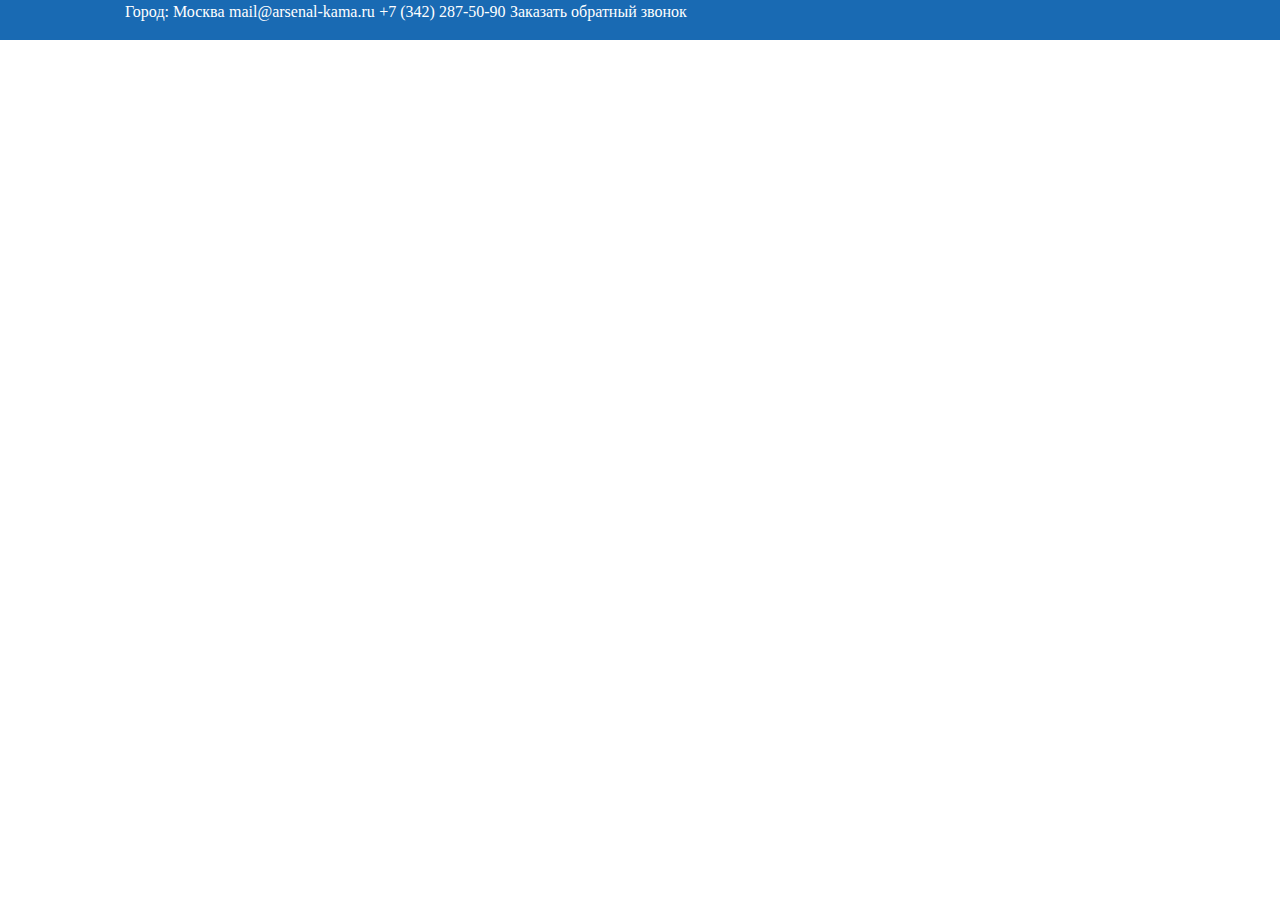
==== index.html @ 718ed19c "dd" ====
<!DOCTYPE html>
<html lang="en">
<head>
    <meta charset="UTF-8">
    <meta name="viewport" content="width=device-width, initial-scale=1.0">
    <link rel="stylesheet" href="css/bootstrap.min.css">
    <link rel="stylesheet" href="styles.css">
    <title>Arsenal Kama</title>
</head>
<body>
    <div id="contacts">
        <div class="container">
            <div class="row">
                <ul>
                    <li>Город: Москва</li>
                    <li>mail@arsenal-kama.ru</li>
                    <li>+7 (342) 287-50-90</li>
                    <li>Заказать обратный звонок</li>
                </ul>
            </div>
        </div>
    </div>
</body>
</html>
---- styles.css ----
body{

}
@font-face {
    font-family: "HelveticaNeueCyr-Light"; 
    src: url(fonts/HelveticaNeueCyr-Light.otf) format("otf");
    font-style: normal;
}
@font-face {
    font-family: "HelveticaNeueCyr-Thin"; 
    src: url(fonts/HelveticaNeueCyr-Thin.otf) format("otf");
    font-style: normal;  
}
@font-face {
    font-family: "HelveticaNeue"; 
    src: url(fonts/HelveticaNeue.ttf) format("ttf");
    font-weight: normal;
    font-style: normal;  
}
.container{
    max-width: 1110px;
}
#contacts{
    background-color: #196AB3;
    min-height: 40px;
}
#contacts ul li{
    font-family: "HelveticaNeue";
    display: inline;
    color: white;
}
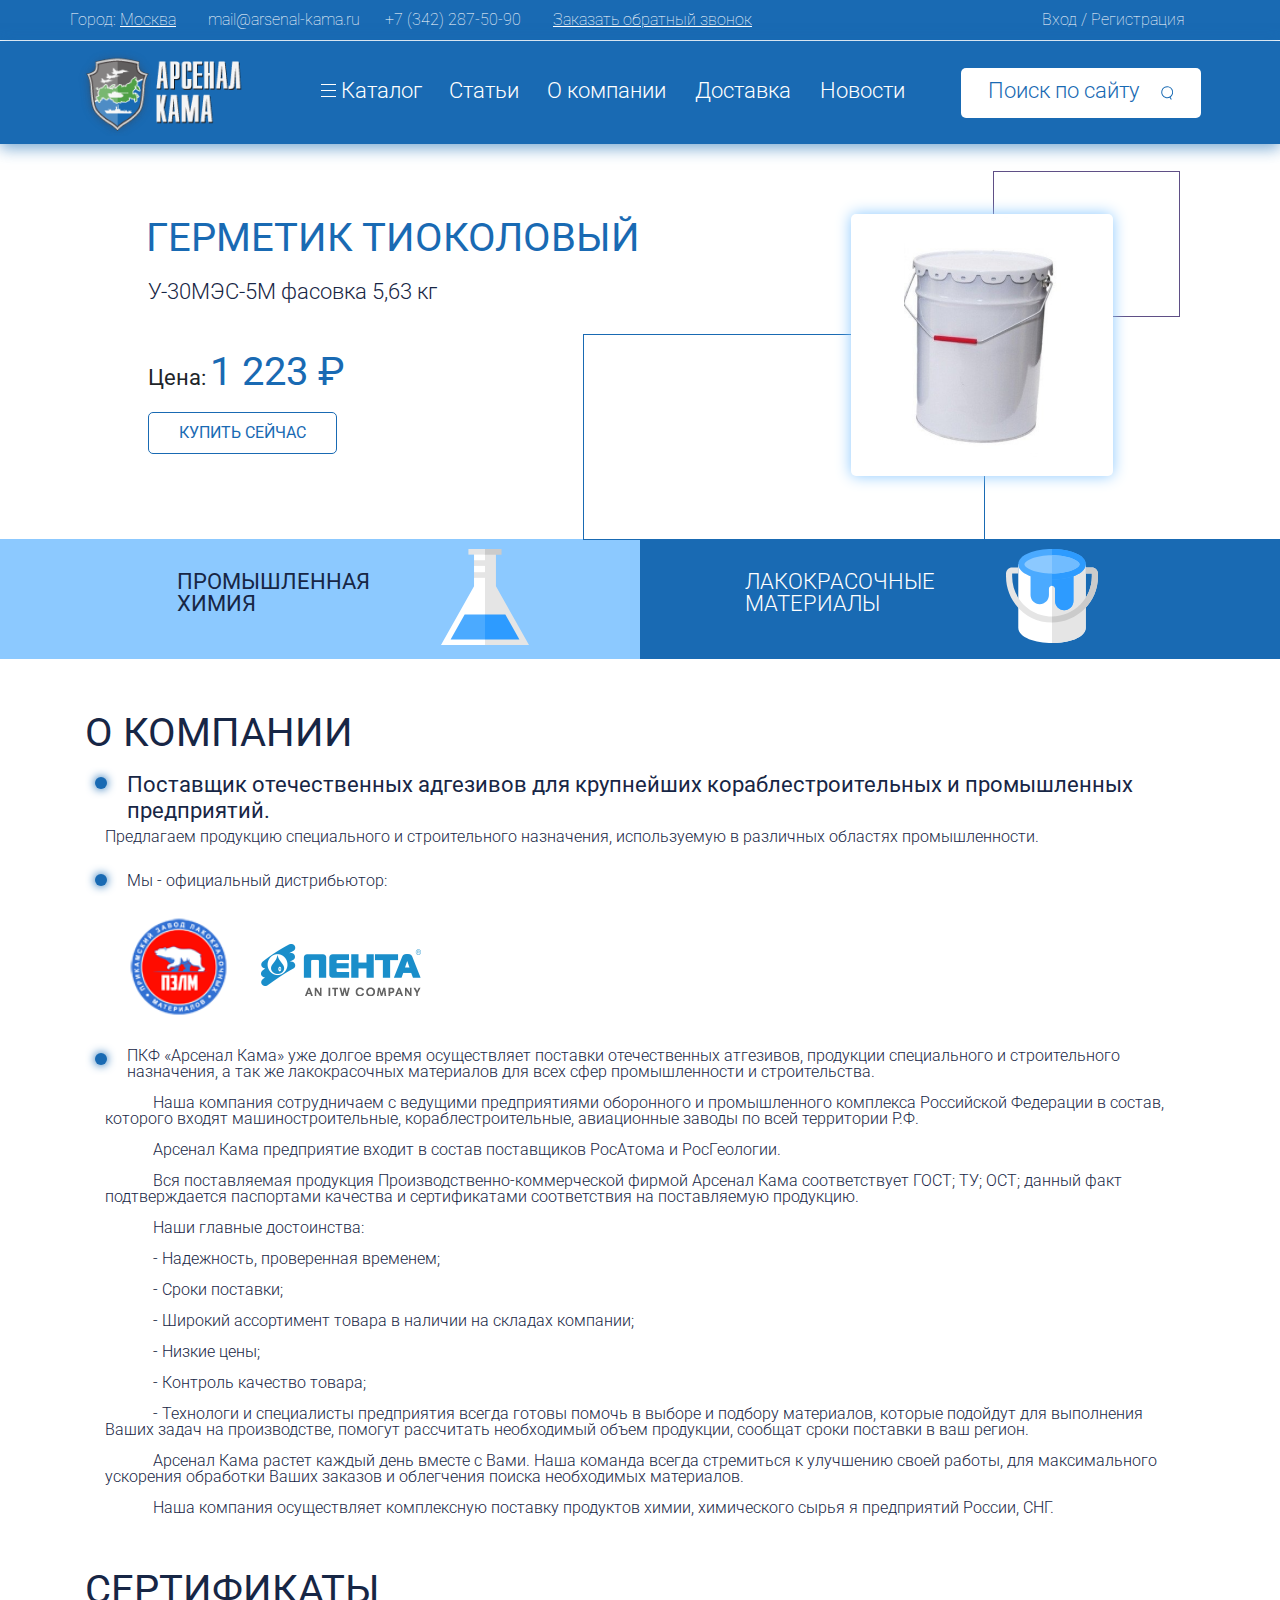
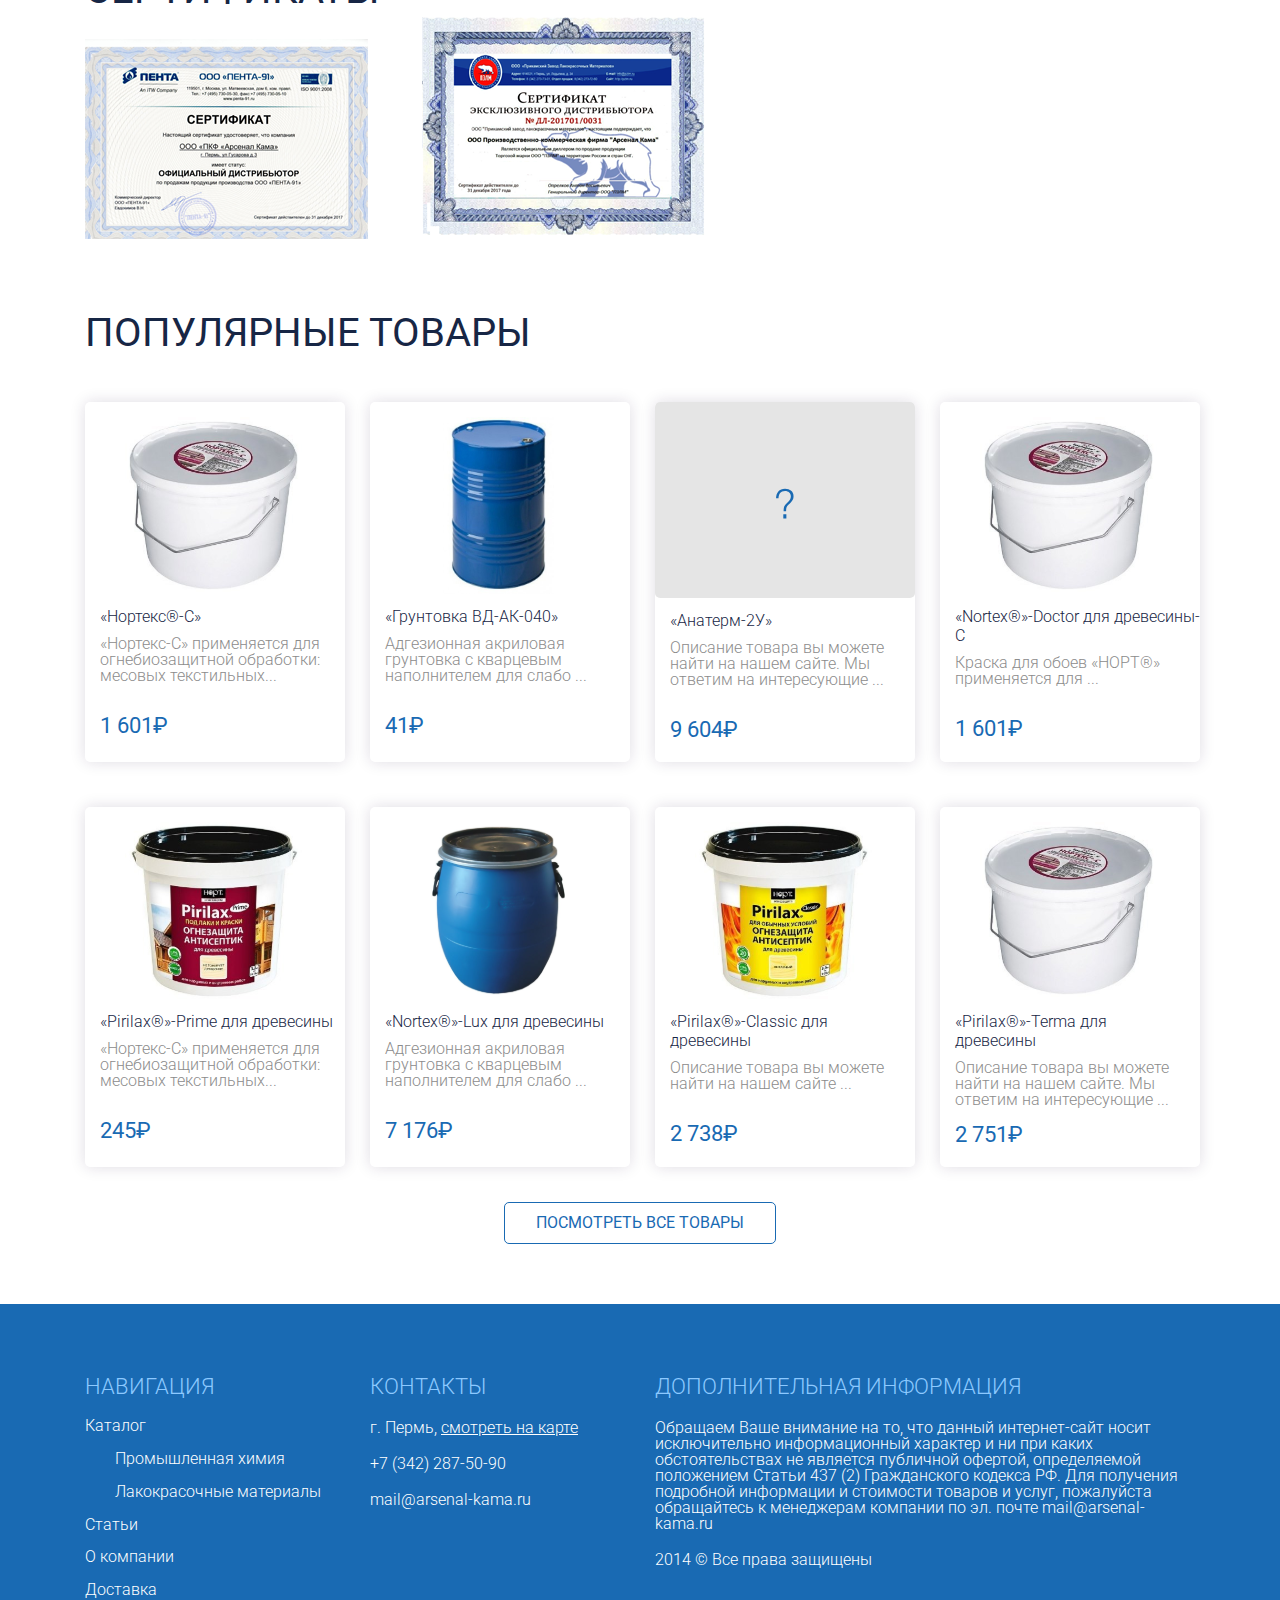
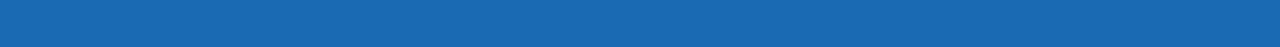
==== commit 34b9a135: "dd" ====
--- a/index.html
+++ b/index.html
@@ -4,19 +4,227 @@
     <meta charset="UTF-8">
     <meta name="viewport" content="width=device-width, initial-scale=1.0">
     <link rel="stylesheet" href="css/bootstrap.min.css">
+    <link href="https://fonts.googleapis.com/css?family=Roboto:100,300,400&display=swap" rel="stylesheet">
     <link rel="stylesheet" href="styles.css">
     <title>Arsenal Kama</title>
 </head>
 <body>
     <div id="contacts">
         <div class="container">
+            <div class="row align-items-center">
+                <ul>
+                    <li id="city">Город: <u>Москва</u></li>
+                    <li id="mail">mail@arsenal-kama.ru</li>
+                    <li id="phone">+7 (342) 287-50-90</li>
+                    <li id="call">Заказать обратный звонок</li>
+                    <li id="reg"><button>Вход</button></li>
+                    <li>/</li>
+                    <li><button>Регистрация</button></li>
+                </ul>
+            </div>
+        </div>
+    </div>
+    <div id="nav">
+        <div class="container">
+            <div class="row align-items-center navigation">
+                <img src="img/logo.png">
+                <ul>
+                    <li id="catalog"><img src="img/hamburger.svg" id="hamburger"><a>Каталог</a></li>
+                    <li id="articles"><a>Статьи</a></li>
+                    <li id="info"><a>О компании</a></li>
+                    <li id="delivery"><a>Доставка</a></li>
+                    <li id="news"><a>Новости</a></li>
+                    <li><input type="search" name="search" placeholder="Поиск по сайту"></input></li>
+                </ul>
+            </div>
+        </div>
+    </div>
+    <div id="product">
+        <div class="container">
+            <div class="row justify-content-around">
+                <div class="col-md-6">
+                    <div class="hermetic">
+                        <h1>Герметик тиоколовый</h1>
+                        <p>У-30МЭС-5М фасовка 5,63 кг</p>
+                    </div>
+                    <div class="pad_top">
+                        <p id="price_size1" class="price">Цена:</p>
+                        <p id="price_size2" class="price">1 223 &#8381</p>
+                    </div>
+                    <div class="button_buy">
+                    <button class="buy_now">Купить сейчас</button>
+                    </div>
+                </div>
+                <div class="col-md-4 decor">
+                    <div class="hermetic_box">
+                        <img src="img/hermetic.png" alt="hermetic">
+                    </div>
+                    <div id="decoration_rechtangle1"></div>
+                    <div id="decoration_rechtangle2"></div>
+                </div>
+            </div>
+        </div>
+    </div>
+    <div id="categories">
+        <div class="row">
+            <div class="col-md-6 chemistry">
+                <div class="chemistry_abs">
+                    <p class="prom_chem">Промышленная <br>
+                        химия</p>
+                    <img src="img/chemistry.svg" alt="">
+                </div>
+            </div>
+            <div class="col-md-6 paint">
+                <div class="paint_abs">
+                    <p>Лакокрасочные <br>
+                        материалы</p>
+                    <img src="img/paint.svg" alt="">
+                </div>
+            </div>
+        </div>
+    </div>
+    <div id="about_company">
+        <div class="container">
+            <div id="text1">
+                <h2>О компании</h2>
+                <img id="ellipse1" src="img/ellipse.svg" alt="">
+                <h3>Поставщик отечественных адгезивов для крупнейших кораблестроительных и промышленных предприятий.</h3>
+                <p>Предлагаем продукцию специального и строительного назначения, используемую в различных областях промышленности.</p>
+            </div>
+            <div id="text2">
+                <img id="ellipse2" src="img/ellipse.svg" alt="">
+                <p>Мы - официальный дистрибьютор:</p>
+                <img src="img/pzlm.svg" id="pzlm" alt="">
+                <img src="img/penta.svg" id="penta" alt="">
+            </div>
+            <div id="text3">
+                <img id="ellipse3" src="img/ellipse.svg" alt="">
+                <p id="text_start">ПКФ «Арсенал Кама» уже долгое время осуществляет поставки отечественных атгезивов, продукции специального и строительного назначения, а так же лакокрасочных материалов для всех сфер промышленности и строительства. </p>
+                <p>Наша компания сотрудничаем с ведущими предприятиями оборонного и промышленного комплекса Российской Федерации в состав, которого входят машиностроительные, кораблестроительные, авиационные заводы по всей территории Р.Ф. </p>
+                <p>Арсенал Кама предприятие входит в состав поставщиков РосАтома и РосГеологии.</p>
+                <p>Вся поставляемая продукция Производственно-коммерческой фирмой Арсенал Кама соответствует ГОСТ; ТУ; ОСТ; данный факт подтверждается паспортами качества и сертификатами соответствия на поставляемую продукцию.</p>
+                <p>Наши главные достоинства:</p>
+                <p>- Надежность, проверенная временем;</p> 
+                <p>- Сроки поставки;</p>
+                <p>- Широкий ассортимент товара в наличии на складах компании;</p>
+                <p>- Низкие цены;</p>
+                <p>- Контроль качество товара;</p>
+                <p>- Технологи и специалисты предприятия всегда готовы помочь в выборе и подбору материалов, которые подойдут для выполнения Ваших задач на производстве, помогут рассчитать необходимый объем продукции, сообщат сроки поставки в ваш регион.<br> 
+                <p>Арсенал Кама растет каждый день вместе с Вами. Наша команда всегда стремиться к улучшению своей работы, для максимального ускорения обработки Ваших заказов и облегчения поиска необходимых материалов.</p>
+                    
+                    
+                <p>Наша компания осуществляет комплексную поставку продуктов химии, химического сырья я предприятий России, СНГ.</p>
+            </div>
+        </div>
+    </div>
+    <div id="sertificates">
+        <div class="container">
+            <h2>Сертификаты</h2>
+            <img src="img/sert1.svg" id="sert1" alt="">
+            <img src="img/sert2.svg" id="sert2" alt="">
+        </div>
+    </div>
+    <div id="popular_products">
+        <div class="container">
+            <h2>Популярные товары</h2>
+            <div class="row row_marg">
+                <div class="col-xl-3">
+                    <div class="p_product">
+                        <img src="img/norteks-s.svg" class="norteks-s" alt="">
+                        <h4>&laquoНортекс&#174-С&raquo</h4>
+                        <p class="about_p">«Нортекс-С» применяется для огнебиозащитной обработки: месовых текстильных...</p>
+                        <p class="price_p">1 601&#8381</p>
+                    </div>
+                </div>
+                <div class="col-xl-3">
+                    <div class="p_product">
+                        <img src="img/vd-ak.svg" class="another_p" alt="">
+                        <h4>&laquoГрунтовка ВД-АК-040&raquo</h4>
+                        <p class="about_p">Адгезионная акриловая грунтовка с кварцевым наполнителем для слабо ...</p>
+                        <p class="price_p">41&#8381</p>
+                    </div>
+                </div>
+                <div class="col-xl-3">
+                    <div class="p_product">
+                        <img src="img/anaterm-2u.svg" id="anaterm_2u" alt="">
+                        <h4>&laquoАнатерм-2У&raquo</h4>
+                        <p class="about_p">Описание товара вы можете найти на нашем сайте. Мы ответим на интересующие ...</p>
+                        <p class="price_p">9 604&#8381</p>
+                    </div>
+                </div>
+                <div class="col-xl-3">
+                    <div class="p_product">
+                        <img src="img/norteks-s.svg" class="norteks-s" alt="">
+                        <h4>&laquoNortex&#174&raquo-Doctor для древесины-С</h4>
+                        <p class="about_p">Краска для обоев «НОРТ®» применяется для ...</p>
+                        <p class="price_p">1 601&#8381</p>
+                    </div>
+                </div>
+            </div>
+            <div class="row row_marg">
+                <div class="col-xl-3">
+                    <div class="p_product">
+                        <img src="img/pirilax_prime.svg" class="another_p" alt="">
+                        <h4>&laquoPirilax&#174&raquo-Prime для древесины</h4>
+                        <p class="about_p">«Нортекс-С» применяется для огнебиозащитной обработки: месовых текстильных...</p>
+                        <p class="price_p">245&#8381</p>
+                    </div>
+                </div>
+                <div class="col-xl-3">
+                    <div class="p_product">
+                        <img src="img/nortex_lux.svg" class="another_p" alt="">
+                        <h4>&laquoNortex&#174&raquo-Lux для древесины</h4>
+                        <p class="about_p">Адгезионная акриловая грунтовка с кварцевым наполнителем для слабо ...</p>
+                        <p class="price_p">7 176&#8381</p>
+                    </div>
+                </div>
+                <div class="col-xl-3">
+                    <div class="p_product">
+                        <img src="img/pirilax_classic.svg" class="another_p" alt="">
+                        <h4>&laquoPirilax&#174&raquo-Classic для <br>
+                            древесины</h4>
+                        <p class="about_p">Описание товара вы можете найти на нашем сайте ...</p>
+                        <p class="price_p">2 738&#8381</p>
+                    </div>
+                </div>
+                <div class="col-xl-3">
+                    <div class="p_product">
+                        <img src="img/norteks-s.svg" class="norteks-s" alt="">
+                        <h4>&laquoPirilax&#174&raquo-Terma для <br>
+                            древесины</h4>
+                        <p class="about_p">Описание товара вы можете найти на нашем сайте. Мы ответим на интересующие ...</p>
+                        <p class="price_p" id="last_p">2 751&#8381</p>
+                    </div>
+                </div>
+            </div>
             <div class="row">
-                <ul>
-                    <li>Город: Москва</li>
-                    <li>mail@arsenal-kama.ru</li>
-                    <li>+7 (342) 287-50-90</li>
-                    <li>Заказать обратный звонок</li>
-                </ul>
+                <button>Посмотреть все товары</button>
+            </div>
+        </div>
+    </div>
+    <div id="footer">
+        <div class="container">
+            <div class="row">
+                <div class="col-xl-3">
+                    <h3>Навигация</h3>
+                    <a>Каталог</a>
+                    <a class="a_pad">Промышленная химия</a>
+                    <a class="a_pad">Лакокрасочные материалы</a>
+                    <a>Статьи</a>
+                    <a>О компании</a>
+                    <a id="a_marg">Доставка</a>
+                </div>
+                <div class="col-xl-3">
+                    <h3>Контакты</h3>
+                    <p>г. Пермь, <u>смотреть на карте</u></p>
+                    <p>+7 (342) 287-50-90</p>
+                    <p>mail@arsenal-kama.ru</p>
+                </div>
+                <div class="col-xl-6">
+                    <h3>Дополнительная информация</h3>
+                    <p>Обращаем Ваше внимание на то, что данный интернет-сайт носит исключительно информационный характер и ни при каких обстоятельствах не является публичной офертой, определяемой положением Статьи 437 (2) Гражданского кодекса РФ. Для получения подробной информации и стоимости товаров и услуг, пожалуйста обращайтесь к менеджерам компании по эл. почте mail@arsenal-kama.ru</p>
+                    <p>2014 &copy Все права защищены</p>
+                </div>
             </div>
         </div>
     </div>
--- a/styles.css
+++ b/styles.css
@@ -1,31 +1,560 @@
 body{
 
 }
-@font-face {
-    font-family: "HelveticaNeueCyr-Light"; 
-    src: url(fonts/HelveticaNeueCyr-Light.otf) format("otf");
-    font-style: normal;
-}
-@font-face {
-    font-family: "HelveticaNeueCyr-Thin"; 
-    src: url(fonts/HelveticaNeueCyr-Thin.otf) format("otf");
-    font-style: normal;  
-}
-@font-face {
-    font-family: "HelveticaNeue"; 
-    src: url(fonts/HelveticaNeue.ttf) format("ttf");
-    font-weight: normal;
-    font-style: normal;  
-}
+
+
+/*Contacts*/
 .container{
     max-width: 1110px;
+    padding: 0;
 }
 #contacts{
     background-color: #196AB3;
     min-height: 40px;
+    border-bottom: 1px solid white;
+}
+#contacts ul{
+    font-family: 'Roboto';
+    font-weight: 100;
+    display: inline;
+    color: white;
+    padding-left: 0;
+    margin: 0;
+    line-height: 40px;
 }
 #contacts ul li{
-    font-family: "HelveticaNeue";
+    font-family: 'Roboto';
+    font-weight: 100;
+    font-size: 16px;
     display: inline;
     color: white;
+}
+#city{
+    padding-right: 28px;
+}
+#mail{
+    padding-right: 21px;
+}
+#phone{
+    padding-right: 28px;
+}
+#call{
+    text-decoration: underline;
+}
+#reg{
+    padding-left: 286px;
+}
+#contacts ul li button{
+    color: white;
+    background: transparent;
+    border: none;
+    padding: 0;
+    font-weight: 100;
+}
+@media (max-width:1000px){
+    #nav ul{
+        margin: 0 auto;
+    }
+    #nav ul li input{
+        margin: 0 auto;
+    }
+}
+@media (max-width:1100px){
+    #reg{
+        padding-left: 30px;
+    }
+}
+
+
+/*navigation*/
+#nav{
+    background-color: #196AB3;
+    box-shadow: 0px 4px 15px rgba(25, 106, 179, 0.6);
+}
+#nav .navigation{
+    min-height: 103px;
+}
+#nav ul{
+    margin: 0 0 0 20px;
+}
+#nav ul li{
+    display: inline;
+
+}
+#nav ul li a{
+    font-size: 22px;
+    font-family: 'Roboto';
+    font-weight: 300;
+    color: white;
+}
+#hamburger{
+    margin-top: -6px;
+    margin-right: 5px;
+}
+#catalog{
+    padding-right: 23px;
+}
+#articles{
+    padding-right: 24px;
+}
+#info{
+    padding-right: 25px;
+}
+#delivery{
+    padding-right: 25px;
+}
+#nav ul li input{
+    background-image: url('img/search.svg');
+    background-repeat: no-repeat;
+    background-position: 198px;
+    background-size: 17px;
+    margin-left: 52px;
+    height: 50px;
+    width: 240px;
+    border: none;
+    border-radius: 5px;
+
+}
+::placeholder{
+    padding: 0 25px;
+    font-size: 22px;
+    font-family: 'Roboto';
+    font-weight: 300;
+    color: #196AB3;
+}
+@media (max-width:1100px){
+    #nav img{
+        margin: 0 auto;
+    }
+}
+@media (max-width:900px){
+
+    #nav ul{
+        padding: 0;
+    }
+    #nav ul li input{
+        display: block;
+        margin: 0 auto;
+        margin-bottom: 10px;
+    }
+    #nav img{
+        margin: 0 auto;
+    }
+}
+@media (max-width:800px){
+    #nav ul{
+        margin: 0 auto;
+    }
+    
+}
+
+
+
+/*product*/
+#product h1{
+    padding: 70px 0 0 13px;
+    font-size: 40px;
+    font-family: 'Roboto';
+    font-weight: 400;
+    text-transform: uppercase;
+    color: #196AB3;
+}
+.price{
+    display: inline;
+}
+#product .hermetic p{
+    padding: 5px 0 0 15px;
+    font-size: 22px;
+    font-family: 'Roboto';
+    font-weight: 300;
+    color: #172645;
+}
+.pad_top{
+    padding-top: 18px;
+    padding-left: 15px;
+}
+#price_size1{
+    font-size: 22px;
+}
+#price_size2{
+    font-size: 40px;
+    color: #196AB3;
+}
+.buy_now{
+    margin: 10px 0 0 15px;
+    background: transparent;
+    border: 1px solid #196AB3;
+    border-radius: 5px;
+    width: 189px;
+    height: 42px;
+    font-size: 16px;
+    font-weight: 400;
+    color: #196AB3;
+    text-transform: uppercase;
+}
+
+.hermetic_box{
+    width: 262px;
+    height: 262px;
+    background: #FFFFFF;
+    box-shadow: 0px 0px 15px #8CC9FF;
+    border-radius: 5px;
+    margin-top: 70px;
+    margin-right: 50px;
+    right: 0;
+}
+.hermetic_box img{
+    padding-left: 53px;
+}
+
+#decoration_rechtangle1{
+    margin-left: -215px;
+    margin-top: 190px;
+    width: 402px;
+    height: 206px;
+    border: 1px solid #196AB3;
+}
+#decoration_rechtangle2{
+    margin-top: 27px;
+    margin-left: 195px;
+    width: 187px;
+    height: 146px;
+    border: 1px solid #5F4F86;
+}
+@media (min-width:700px){
+    .button_buy{
+        margin-bottom: 50px;
+    }
+}
+@media (min-width:800px){
+    .decor{
+        position: relative;
+    }
+    .hermetic_box{
+        z-index: 3;
+        position: absolute;
+    }
+    #decoration_rechtangle1{
+        z-index: 1;
+        position: absolute;
+    }
+    #decoration_rechtangle2{
+        z-index: 2;
+        position: absolute;
+    }
+    .buy_now{
+        margin-bottom: 35px;
+    }
+}
+@media (max-width:800px){
+    .hermetic_box{
+        margin: 0 auto;
+        margin-top: 50px;
+        margin-bottom: 50px;
+    }
+    #product h1{
+        text-align: center;
+    }
+    .buy_now{
+        display: block;
+        margin: 0 auto;
+    }
+    #product p{
+        text-align: center;
+    }
+    .price{
+        display: block;
+        text-align: center;
+    }
+    #price_size1{
+        margin-bottom: 0;
+    }
+}
+@media (min-width:1000px){
+    .decor{
+        position: relative;
+    }
+    #decoration_rechtangle1{
+        position: absolute;
+    }
+    #decoration_rechtangle1{
+        position: absolute;
+    }
+}
+@media (max-width:1000px){
+    #decoration_rechtangle1{
+        display: none;
+    }
+    #decoration_rechtangle2{
+        display: none;
+    }
+}
+
+
+
+/*Categories*/
+.chemistry{
+    position: relative;
+    height: 120px;
+    background: #8CC9FF;
+}
+.chemistry_abs{
+    position: absolute;
+}
+
+.prom_chem{
+    margin-top: 10px;
+}
+.chemistry p{
+    float: left;
+    font-size: 22px;
+    font-family: 'Roboto';
+    font-weight: 400;
+    color: #172645;
+    text-transform: uppercase;
+    line-height: 1em;
+    margin-top: 32px;
+}
+.chemistry img{
+    margin-top: 10px;
+    margin-left: 70px;
+}
+.paint_abs{
+    position: absolute;
+}
+.paint{
+    height: 120px;
+    background: #196AB3;
+}
+.paint p{
+    float: left;
+    font-size: 22px;
+    font-family: 'Roboto';
+    font-weight: 300;
+    color: white;
+    text-transform: uppercase;
+    line-height: 1em;
+    margin-top: 32px;
+    margin-left: 90px;
+}
+.paint img{
+    margin-top: 10px;
+    margin-left: 70px;
+}
+@media (max-width:800px){
+    .chemistry_abs{
+        position: absolute;
+        right: 70px;
+    }
+    .chemistry p{
+        margin-left: 0;
+    }
+    .chemistry img{
+        margin: 0;
+    }
+    .chemistry_abs{
+        padding-top: 10px;
+        margin: 0 auto;
+    }
+    .paint p{
+        margin-top: 32px;
+    }
+    .paint_abs{
+        margin: 0 auto;
+    }
+
+}
+@media (min-width:800px){
+    .chemistry_abs{
+        position: absolute;
+        right: 110px;
+    }
+}
+
+
+/*ABOUT*/
+
+#about_company h2{
+    margin: 50px 0 0 0px;
+    font-size: 40px;
+    font-family: 'Roboto';
+    font-weight: 400;
+    text-transform: uppercase;
+    color: #172645;
+}
+#ellipse1{
+    margin: 10px 10px 0 0px;
+    float: left;
+}
+#text1 h3{
+    margin: 15px 0 0 20px;
+    font-size: 22px;
+    font-family: 'Roboto';
+    font-weight: 400;
+    color: #172645;
+}
+#text1 p{
+    margin: 0 0 0 20px;
+    font-size: 16px;
+    font-family: 'Roboto';
+    font-weight: 300;
+    color: #172645;
+}
+#ellipse2{
+    margin: 0 10px 0 0px;
+    float: left;
+}
+#text2 p{
+    margin: 15px 0 0 20px;
+    padding-top: 5px;
+    font-size: 16px;
+    font-family: 'Roboto';
+    font-weight: 300;
+    color: #172645;
+}
+#pzlm{
+    margin: 22px 27px 0 0;
+}
+#penta{
+    margin-top: 30px;
+}
+#ellipse3{
+    margin: 10px 10px 0 0px;
+    float: left;
+}
+#text3 p{
+    text-indent:3em;
+    margin: 15px 0 0 20px;
+    font-size: 16px;
+    font-family: 'Roboto';
+    font-weight: 300;
+    color: #172645;
+    line-height: 1em;
+}
+#text_start{
+    text-indent: 0 !important;
+    padding-top: 15px;
+}
+
+
+/*SERTIFICATES*/
+#sertificates h2{
+    margin: 50px 0 0 0px;
+    font-size: 40px;
+    font-family: 'Roboto';
+    font-weight: 400;
+    text-transform: uppercase;
+    color: #172645;
+}
+#sert1{
+    display: inline;
+    margin: 25px 50px 0 0;
+}
+
+/*POPULAR PRODUCTS*/
+#popular_products h2{
+    margin: 70px 0 0 0px;
+    font-size: 40px;
+    font-family: 'Roboto';
+    font-weight: 400;
+    text-transform: uppercase;
+    color: #172645;
+}
+.p_product{
+    margin-top: 20px;
+    margin-right: 5px;
+    width: 260px;
+    height: 360px;
+    background: #FFFFFF;
+    box-shadow: 0px 0px 15px rgba(37, 23, 69, 0.15);
+    border-radius: 5px;
+}
+.row_marg{
+    margin-top: 25px;
+}
+.norteks-s{
+    margin: 15px 0 0 40px;
+}
+#anaterm_2u{
+    width: 260px;
+}
+.another_p{
+    margin: 15px 0 0 40px;
+}
+#popular_products .p_product h4{
+    margin: 13px 0 0 15px;
+    font-size: 16px;
+    font-family: 'Roboto';
+    font-weight: 300;
+    color: #172645;
+}
+.about_p{
+    margin: 10px 0 0 15px;
+    font-size: 16px;
+    font-family: 'Roboto';
+    font-weight: 300;
+    color: #8C8C8C;
+    line-height: 1em;
+}
+.price_p{
+    margin: 25px 0 0 15px;
+    font-size: 22px;
+    font-family: 'Roboto';
+    font-weight: 400;
+    color: #196AB3;
+}
+#last_p{
+    margin: 10px 0 0 15px !important;
+}
+#popular_products button{
+    margin: 0 auto;
+    margin-top: 35px;
+    margin-bottom: 60px;
+    font-size: 16px;
+    font-family: 'Roboto';
+    font-weight: 400;
+    color: #196AB3;
+    width: 272px;
+    height: 42px;
+    border: 1px solid #196AB3;
+    border-radius: 5px;
+    background: transparent;
+    text-transform: uppercase;
+}
+
+
+/*FOOTER*/
+#footer{
+    background-color: #196AB3;
+}
+#footer h3{
+    text-transform: uppercase;
+    margin-top: 70px;
+    font-size: 22px;
+    font-family: 'Roboto';
+    font-weight: 300;
+    color: #8CC9FF;
+}
+#footer a{
+    margin-top: 20px;
+    display: block;
+    font-size: 16px;
+    font-family: 'Roboto';
+    font-weight: 300;
+    color: white;
+    line-height: 0.8em;
+}
+#footer p{
+    margin-top: 20px;
+    font-size: 16px;
+    font-family: 'Roboto';
+    font-weight: 300;
+    color: white;
+    line-height: 1em;
+}
+#footer .a_pad{
+    padding-left: 30px !important;
+}
+#a_marg{
+    margin-bottom: 50px;
 }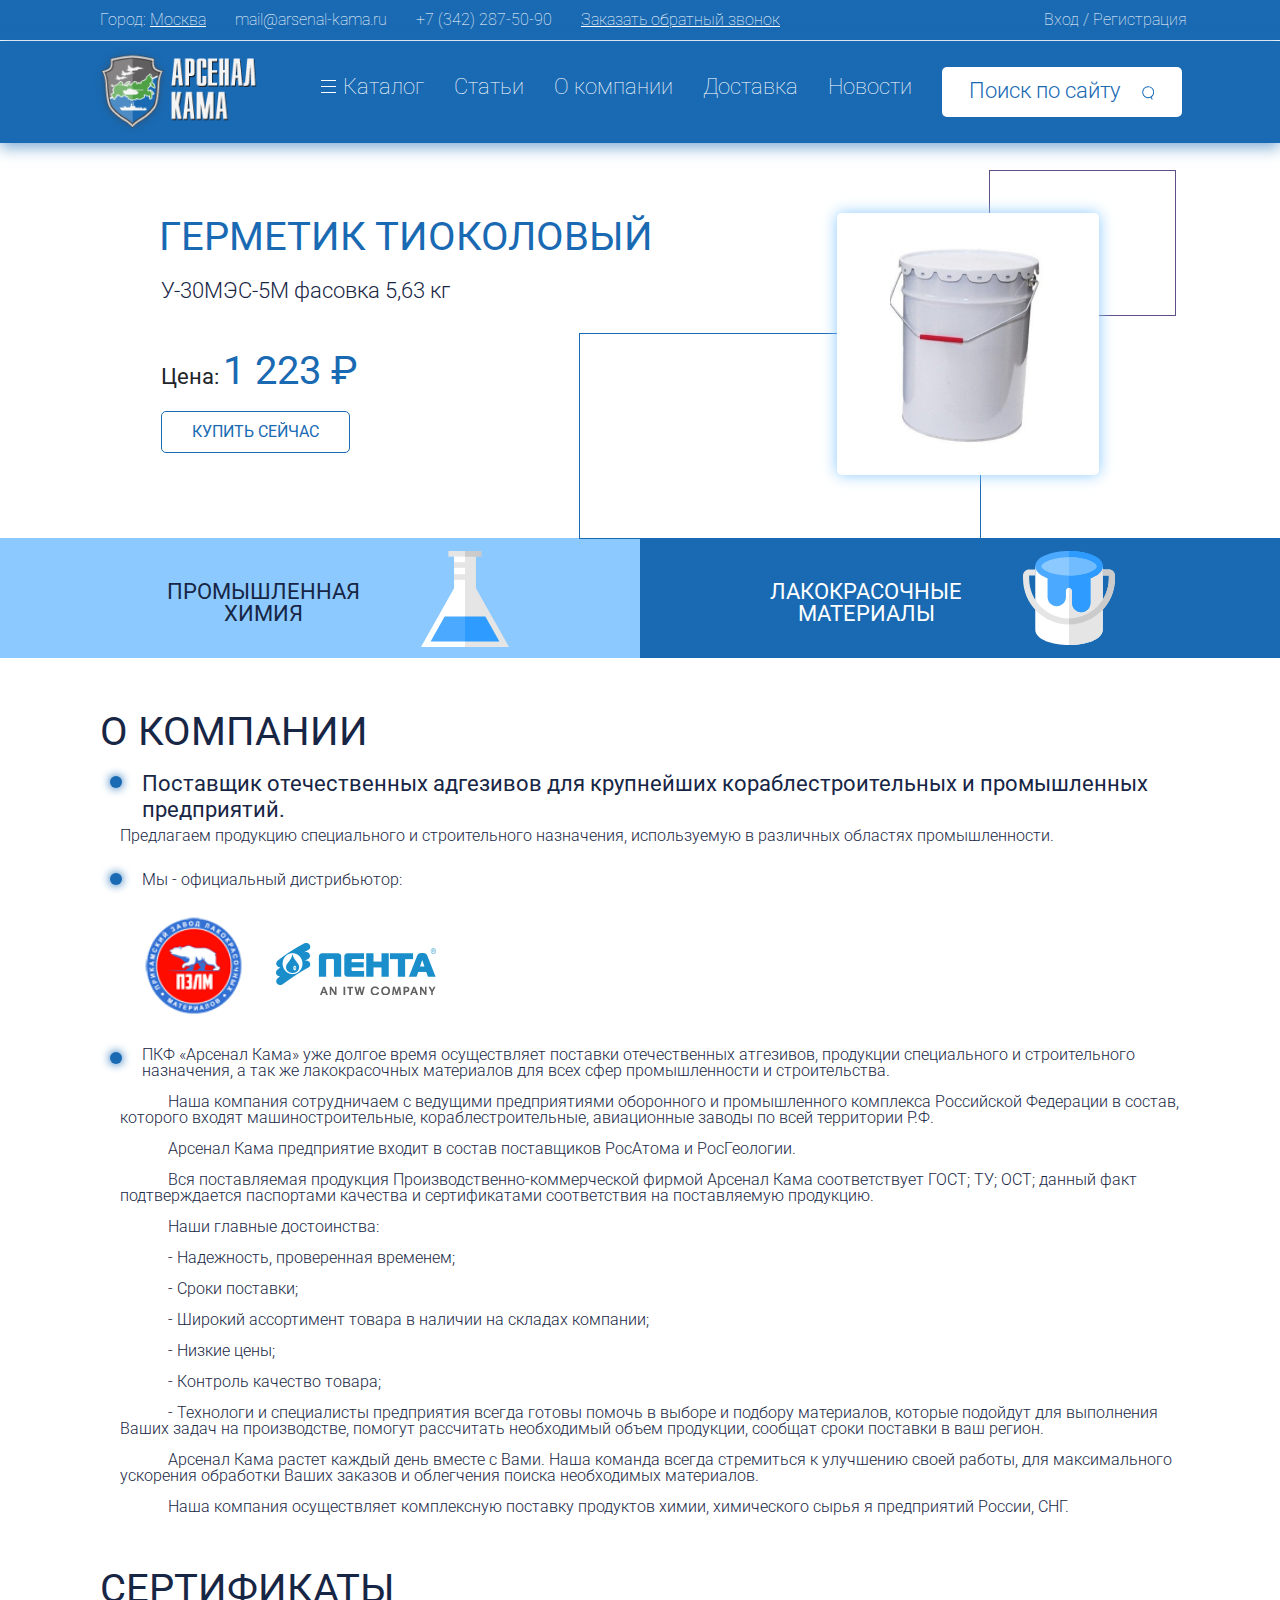
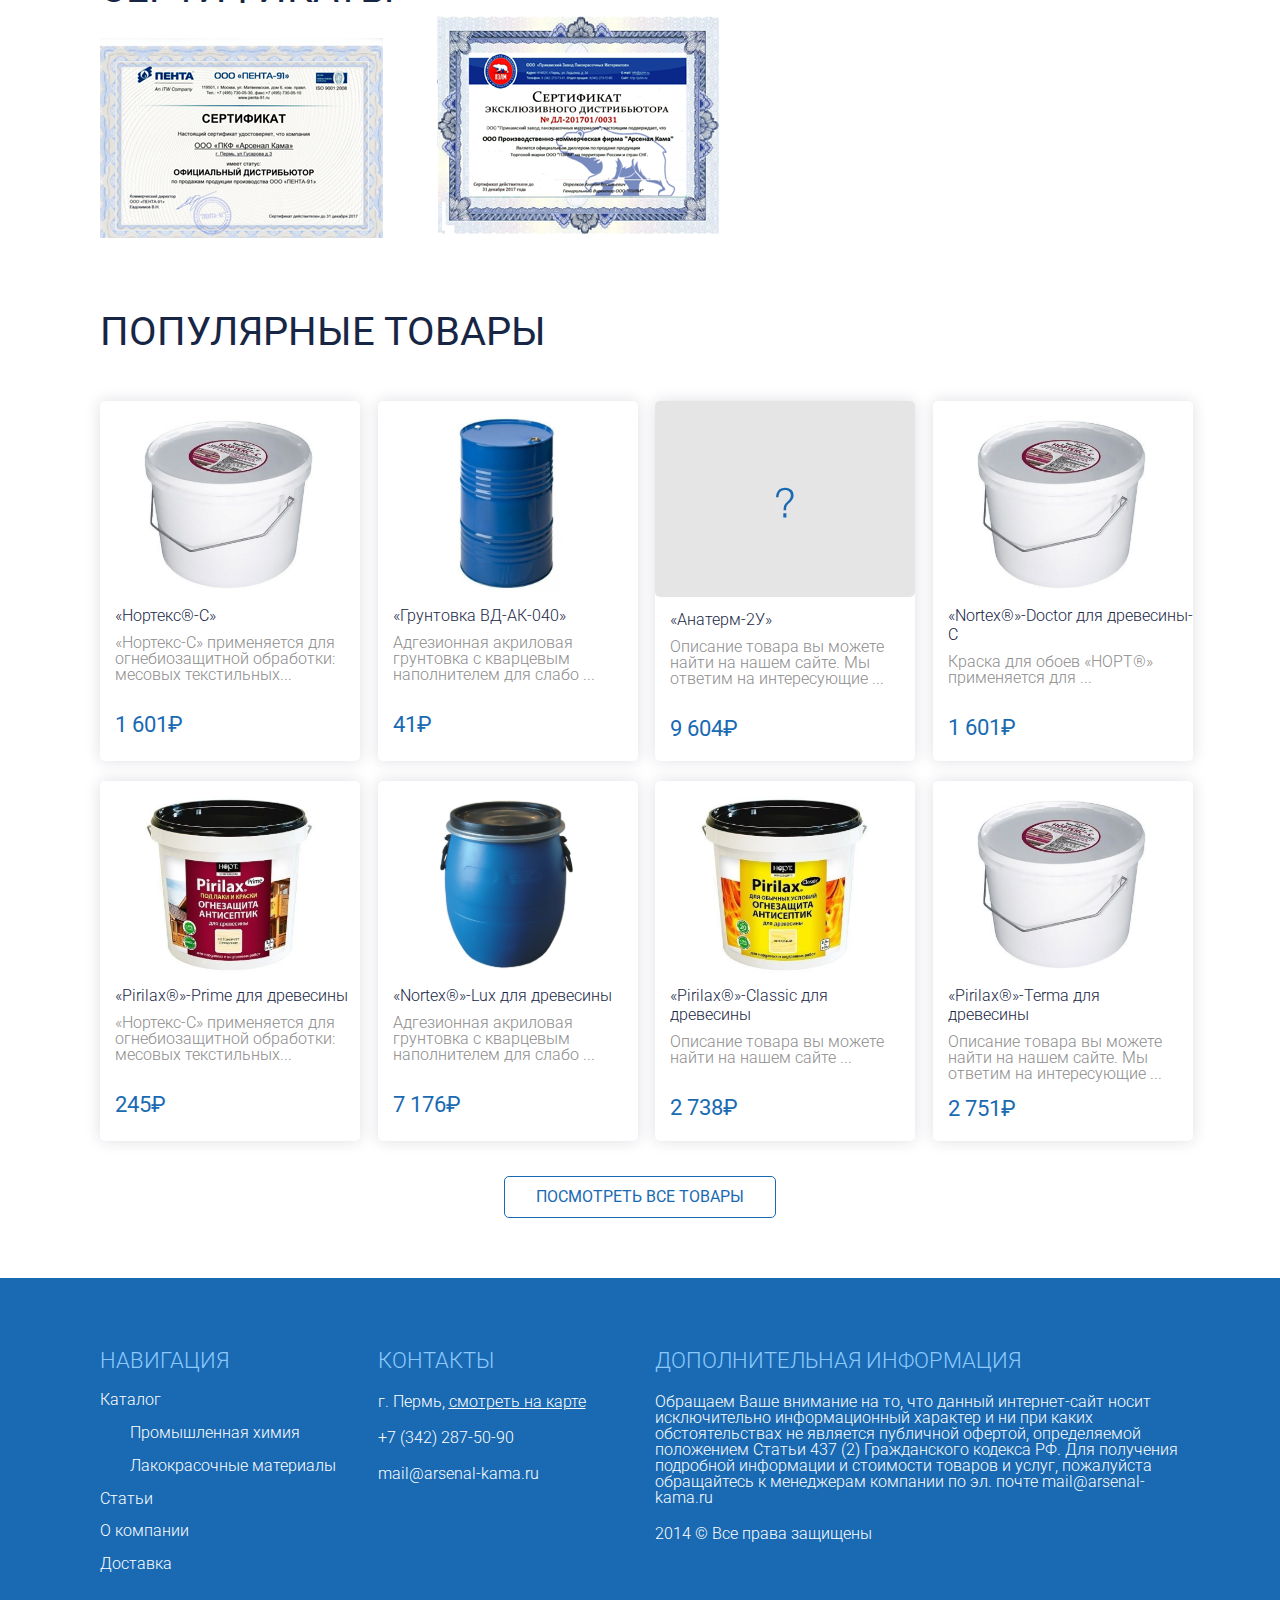
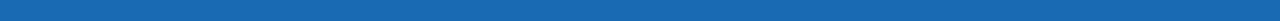
==== commit ee101683: "dd" ====
--- a/index.html
+++ b/index.html
@@ -3,13 +3,15 @@
 <head>
     <meta charset="UTF-8">
     <meta name="viewport" content="width=device-width, initial-scale=1.0">
+    <meta http-equiv="X-UA-Compatible" content="ie=edge">
+    <title>Arsenal-kama</title>
     <link rel="stylesheet" href="css/bootstrap.min.css">
     <link href="https://fonts.googleapis.com/css?family=Roboto:100,300,400&display=swap" rel="stylesheet">
-    <link rel="stylesheet" href="styles.css">
-    <title>Arsenal Kama</title>
+    <link rel="stylesheet" href="css/main.css">
 </head>
 <body>
-    <div id="contacts">
+
+    <div id="contacts" class="container-fluid">
         <div class="container">
             <div class="row align-items-center">
                 <ul>
@@ -24,21 +26,58 @@
             </div>
         </div>
     </div>
-    <div id="nav">
-        <div class="container">
-            <div class="row align-items-center navigation">
-                <img src="img/logo.png">
-                <ul>
-                    <li id="catalog"><img src="img/hamburger.svg" id="hamburger"><a>Каталог</a></li>
-                    <li id="articles"><a>Статьи</a></li>
-                    <li id="info"><a>О компании</a></li>
-                    <li id="delivery"><a>Доставка</a></li>
-                    <li id="news"><a>Новости</a></li>
-                    <li><input type="search" name="search" placeholder="Поиск по сайту"></input></li>
+    <div id="navigation" class="container-fluid">
+        <!--МЕНЮ-НАВИГАЦИЯ-->
+        <div class="nav-container">
+
+            <div class="logo"><img src="img/logo.png"></div>
+                    
+            <!-- НАВИГАЦИЯ -->
+            <div class="nav-wrapper">
+
+                <!-- Навигация для десктопа -->
+                <ul class="nav">
+                    <li class="nav__item"><img src="img/hamburger.svg" id="hamburger"><a href="#" class="nav__link">Каталог</a></li>
+                    <li class="nav__item"><a href="#" class="nav__link">Статьи</a></li>
+                    <li class="nav__item"><a href="#" class="nav__link">О компании</a></li>
+                    <li class="nav__item"><a href="#" class="nav__link">Доставка</a></li>
+                    <li class="nav__item"><a href="#" class="nav__link">Новости</a></li>
+                    <li><input type="search" name="search" id="input__search" placeholder="Поиск по сайту"></input></li>
                 </ul>
-            </div>
-        </div>
-    </div>
+
+                <div></div>
+
+                <!-- Кнопка для мобильной навигации -->
+                <div id="menu-togle" class="menu-icon">
+                    <div class="menu-icon-line"></div>
+                </div>
+
+                <!-- Мобильная навигация -->
+                <div id="mobile-nav" class="mobile-nav">
+                    <div class="mobile-nav__title">Навигация</div>
+                    <ul class="mobile-nav__list">
+                        <li class="mobile-nav__item"><a href="#" class="mobile-nav__link">Каталог</a></li>
+                        <li class="mobile-nav__item"><a href="#" class="mobile-nav__link">Статьи</a></li>
+                        <li class="mobile-nav__item"><a href="#" class="mobile-nav__link">О компании</a></li>
+                        <li class="mobile-nav__item"><a href="#" class="mobile-nav__link">Доставка</a></li>
+                        <li class="mobile-nav__item"><a href="#" class="mobile-nav__link">Новости</a></li>
+                    </ul>
+                    <hr>
+                    <ul class="mobile-nav__contacts">
+                        <li>Город: <u>Москва</u></li>
+                        <li class="contacts">mail@arsenal-kama.ru</li>
+                        <li class="contacts">+7 (342) 287-50-90</li>
+                        <li class="contacts">Заказать обратный звонок</li>
+                        <li class="contacts"><button id="button_reg">Вход</button></li>
+                        <li class="contacts"><button>Регистрация</button></li>
+                    </ul>
+                </div>
+            </div>
+        </div>
+    </div>
+    
+<!--Герметик тиоколовый-->
+
     <div id="product">
         <div class="container">
             <div class="row justify-content-around">
@@ -65,23 +104,32 @@
             </div>
         </div>
     </div>
-    <div id="categories">
+
+<!--Категории-->
+    <div class="container-fluid">
         <div class="row">
-            <div class="col-md-6 chemistry">
-                <div class="chemistry_abs">
-                    <p class="prom_chem">Промышленная <br>
-                        химия</p>
-                    <img src="img/chemistry.svg" alt="">
-                </div>
-            </div>
-            <div class="col-md-6 paint">
-                <div class="paint_abs">
-                    <p>Лакокрасочные <br>
-                        материалы</p>
-                    <img src="img/paint.svg" alt="">
-                </div>
-            </div>
-        </div>
+            <div class="col-12 col-md-6 chemistry">
+                <button class="chemistry__button">
+                    <div class="chemistry_abs">
+                        <p class="prom_chem">Промышленная <br>
+                            химия</p>
+                        <img src="img/chemistry.svg" alt="">
+                    </div>
+                </button>
+            </div>
+            <div class="col-12 col-md-6 paint">
+                <button class="paint__button">
+                    <div class="paint_abs">
+                        <p>Лакокрасочные <br>
+                            материалы</p>
+                        <img src="img/paint.svg" alt="">
+                    </div>
+                </button>
+            </div>
+        </div>
+    </div>
+
+<!--О компании-->
     </div>
     <div id="about_company">
         <div class="container">
@@ -124,77 +172,93 @@
             <img src="img/sert2.svg" id="sert2" alt="">
         </div>
     </div>
+
+<!--Популярные продукты-->
     <div id="popular_products">
         <div class="container">
             <h2>Популярные товары</h2>
             <div class="row row_marg">
-                <div class="col-xl-3">
-                    <div class="p_product">
-                        <img src="img/norteks-s.svg" class="norteks-s" alt="">
-                        <h4>&laquoНортекс&#174-С&raquo</h4>
-                        <p class="about_p">«Нортекс-С» применяется для огнебиозащитной обработки: месовых текстильных...</p>
-                        <p class="price_p">1 601&#8381</p>
-                    </div>
-                </div>
-                <div class="col-xl-3">
-                    <div class="p_product">
-                        <img src="img/vd-ak.svg" class="another_p" alt="">
-                        <h4>&laquoГрунтовка ВД-АК-040&raquo</h4>
-                        <p class="about_p">Адгезионная акриловая грунтовка с кварцевым наполнителем для слабо ...</p>
-                        <p class="price_p">41&#8381</p>
-                    </div>
-                </div>
-                <div class="col-xl-3">
-                    <div class="p_product">
-                        <img src="img/anaterm-2u.svg" id="anaterm_2u" alt="">
-                        <h4>&laquoАнатерм-2У&raquo</h4>
-                        <p class="about_p">Описание товара вы можете найти на нашем сайте. Мы ответим на интересующие ...</p>
-                        <p class="price_p">9 604&#8381</p>
-                    </div>
-                </div>
-                <div class="col-xl-3">
-                    <div class="p_product">
-                        <img src="img/norteks-s.svg" class="norteks-s" alt="">
-                        <h4>&laquoNortex&#174&raquo-Doctor для древесины-С</h4>
-                        <p class="about_p">Краска для обоев «НОРТ®» применяется для ...</p>
-                        <p class="price_p">1 601&#8381</p>
-                    </div>
-                </div>
-            </div>
-            <div class="row row_marg">
-                <div class="col-xl-3">
-                    <div class="p_product">
-                        <img src="img/pirilax_prime.svg" class="another_p" alt="">
-                        <h4>&laquoPirilax&#174&raquo-Prime для древесины</h4>
-                        <p class="about_p">«Нортекс-С» применяется для огнебиозащитной обработки: месовых текстильных...</p>
-                        <p class="price_p">245&#8381</p>
-                    </div>
-                </div>
-                <div class="col-xl-3">
-                    <div class="p_product">
-                        <img src="img/nortex_lux.svg" class="another_p" alt="">
-                        <h4>&laquoNortex&#174&raquo-Lux для древесины</h4>
-                        <p class="about_p">Адгезионная акриловая грунтовка с кварцевым наполнителем для слабо ...</p>
-                        <p class="price_p">7 176&#8381</p>
-                    </div>
-                </div>
-                <div class="col-xl-3">
-                    <div class="p_product">
-                        <img src="img/pirilax_classic.svg" class="another_p" alt="">
-                        <h4>&laquoPirilax&#174&raquo-Classic для <br>
-                            древесины</h4>
-                        <p class="about_p">Описание товара вы можете найти на нашем сайте ...</p>
-                        <p class="price_p">2 738&#8381</p>
-                    </div>
-                </div>
-                <div class="col-xl-3">
-                    <div class="p_product">
-                        <img src="img/norteks-s.svg" class="norteks-s" alt="">
-                        <h4>&laquoPirilax&#174&raquo-Terma для <br>
-                            древесины</h4>
-                        <p class="about_p">Описание товара вы можете найти на нашем сайте. Мы ответим на интересующие ...</p>
-                        <p class="price_p" id="last_p">2 751&#8381</p>
-                    </div>
+                <div class="col-sm-6 col-md-4 col-xl-3">
+                    <a href="">
+                        <div class="p_product">
+                            <img src="img/norteks-s.svg" class="norteks-s" alt="">
+                            <h4>&laquoНортекс&#174-С&raquo</h4>
+                            <p class="about_p">«Нортекс-С» применяется для огнебиозащитной обработки: месовых текстильных...</p>
+                            <p class="price_p">1 601&#8381</p>
+                        </div>
+                    </a>
+                </div>
+                <div class="col-sm-6 col-md-4 col-xl-3">
+                    <a href="">
+                        <div class="p_product">
+                            <img src="img/vd-ak.svg" class="another_p" alt="">
+                            <h4>&laquoГрунтовка ВД-АК-040&raquo</h4>
+                            <p class="about_p">Адгезионная акриловая грунтовка с кварцевым наполнителем для слабо ...</p>
+                            <p class="price_p">41&#8381</p>
+                        </div>
+                    </a>
+                </div>
+                <div class="col-sm-6 col-md-4 col-xl-3">
+                    <a href="">
+                        <div class="p_product">
+                            <img src="img/anaterm-2u.svg" id="anaterm_2u" alt="">
+                            <h4>&laquoАнатерм-2У&raquo</h4>
+                            <p class="about_p">Описание товара вы можете найти на нашем сайте. Мы ответим на интересующие ...</p>
+                            <p class="price_p">9 604&#8381</p>
+                        </div>
+                    </a>
+                </div>
+                <div class="col-sm-6 col-md-4 col-xl-3">
+                    <a href="">
+                        <div class="p_product">
+                            <img src="img/norteks-s.svg" class="norteks-s" alt="">
+                            <h4>&laquoNortex&#174&raquo-Doctor для древесины-С</h4>
+                            <p class="about_p">Краска для обоев «НОРТ®» применяется для ...</p>
+                            <p class="price_p">1 601&#8381</p>
+                        </div>
+                    </a>
+                </div>
+                <div class="col-sm-6 col-md-4 col-xl-3">
+                    <a href="">
+                        <div class="p_product">
+                            <img src="img/pirilax_prime.svg" class="another_p" alt="">
+                            <h4>&laquoPirilax&#174&raquo-Prime для древесины</h4>
+                            <p class="about_p">«Нортекс-С» применяется для огнебиозащитной обработки: месовых текстильных...</p>
+                            <p class="price_p">245&#8381</p>
+                        </div>
+                    </a>
+                </div>
+                <div class="col-sm-6 col-md-4 col-xl-3">
+                    <a href="">
+                        <div class="p_product">
+                            <img src="img/nortex_lux.svg" class="another_p" alt="">
+                            <h4>&laquoNortex&#174&raquo-Lux для древесины</h4>
+                            <p class="about_p">Адгезионная акриловая грунтовка с кварцевым наполнителем для слабо ...</p>
+                            <p class="price_p">7 176&#8381</p>
+                        </div>
+                    </a>
+                </div>
+                <div class="col-sm-6 col-md-4 col-xl-3">
+                    <a href="">
+                        <div class="p_product">
+                            <img src="img/pirilax_classic.svg" class="another_p" alt="">
+                            <h4>&laquoPirilax&#174&raquo-Classic для <br>
+                                древесины</h4>
+                            <p class="about_p">Описание товара вы можете найти на нашем сайте ...</p>
+                            <p class="price_p">2 738&#8381</p>
+                        </div>
+                    </a>
+                </div>
+                <div class="col-sm-6 col-md-4 col-xl-3">
+                    <a href="">
+                        <div class="p_product">
+                            <img src="img/norteks-s.svg" class="norteks-s" alt="">
+                            <h4>&laquoPirilax&#174&raquo-Terma для <br>
+                                древесины</h4>
+                            <p class="about_p">Описание товара вы можете найти на нашем сайте. Мы ответим на интересующие ...</p>
+                            <p class="price_p" id="last_p">2 751&#8381</p>
+                        </div>
+                    </a>
                 </div>
             </div>
             <div class="row">
@@ -202,10 +266,12 @@
             </div>
         </div>
     </div>
+
+<!--Футер-->
     <div id="footer">
         <div class="container">
             <div class="row">
-                <div class="col-xl-3">
+                <div class="col-md-6 col-xl-3 navigation__hidden">
                     <h3>Навигация</h3>
                     <a>Каталог</a>
                     <a class="a_pad">Промышленная химия</a>
@@ -214,13 +280,13 @@
                     <a>О компании</a>
                     <a id="a_marg">Доставка</a>
                 </div>
-                <div class="col-xl-3">
+                <div class="col-md-6 col-xl-3 navigation__hidden">
                     <h3>Контакты</h3>
                     <p>г. Пермь, <u>смотреть на карте</u></p>
                     <p>+7 (342) 287-50-90</p>
                     <p>mail@arsenal-kama.ru</p>
                 </div>
-                <div class="col-xl-6">
+                <div class="col-md-12 col-xl-6">
                     <h3>Дополнительная информация</h3>
                     <p>Обращаем Ваше внимание на то, что данный интернет-сайт носит исключительно информационный характер и ни при каких обстоятельствах не является публичной офертой, определяемой положением Статьи 437 (2) Гражданского кодекса РФ. Для получения подробной информации и стоимости товаров и услуг, пожалуйста обращайтесь к менеджерам компании по эл. почте mail@arsenal-kama.ru</p>
                     <p>2014 &copy Все права защищены</p>
@@ -228,5 +294,6 @@
             </div>
         </div>
     </div>
+    <script src="js/main.js"></script>
 </body>
 </html>--- a/css/main.css
+++ b/css/main.css
@@ -0,0 +1,740 @@
+* {
+	box-sizing: border-box;
+}
+
+body {
+	margin: 0;
+}
+
+.container{
+	max-width: 1110px;
+}
+/*КОНТАКТЫ*/
+
+#contacts{
+    background-color: #196AB3;
+    min-height: 40px;
+    border-bottom: 1px solid white;
+}
+#contacts ul{
+    font-family: 'Roboto';
+    font-weight: 100;
+    display: inline;
+	color: white;
+	padding-left: 15px;
+    margin: 0;
+    line-height: 40px;
+}
+#contacts ul li{
+    font-family: 'Roboto';
+    font-weight: 100;
+    font-size: 16px;
+    display: inline;
+    color: white;
+}
+#city{
+    padding-right: 25px;
+}
+#mail{
+    padding-right: 25px;
+}
+#phone{
+    padding-right: 25px;
+}
+#call{
+    text-decoration: underline;
+}
+#reg{
+    padding-left: 260px;
+}
+#contacts ul li button{
+    color: white;
+    background: transparent;
+    border: none;
+    padding: 0;
+    font-weight: 100;
+}
+@media (max-width: 1200px){
+    #contacts{
+    display: none;
+    }
+}
+@media (max-width:1000px){
+    #nav ul{
+        margin: 0 auto;
+    }
+    #nav ul li input{
+        margin: 0 auto;
+    }
+}
+@media (max-width:1100px){
+    #reg{
+        padding-left: 30px;
+    }
+}
+
+/*МЕНЮ НАВИГАЦИЯ*/
+#navigation{
+	background-color: #196AB3;
+	box-shadow: 0px 4px 15px rgba(25, 106, 179, 0.6);
+}
+.nav-container {
+	display: flex;
+	align-items: center;
+	margin-left: auto;
+	margin-right: auto;
+	max-width: 1110px;
+
+}
+/* Условие для экранов с шириной от 0 до 1200px */
+@media (max-width: 768px) {
+    .nav-container {
+        padding-left: 15px;
+        padding-right: 15px;
+    }
+}
+
+/* ------------ Desktop navigation ----------- */
+.logo{
+	padding: 6px 0 10px 0;
+}
+.nav {
+	list-style-type: none;
+	margin: 0;
+	padding: 0;
+	display: flex;
+}
+#hamburger{
+	margin-top: -7px;
+	padding-right: 7px;
+}
+#input__search{
+	background-image: url('../img/search.svg');
+	background-repeat: no-repeat;
+	background-position: 198px;
+	background-size: 17px;
+	margin-left: 0;
+	height: 50px;
+	width: 240px;
+	border: none;
+	border-radius: 5px;
+}
+::placeholder{
+	padding: 0 25px;
+	font-size: 22px;
+	font-family: 'Roboto';
+	font-weight: 300;
+	color: #196AB3;
+}
+
+/* Условие для экранов с шириной от 0 до 1200px */
+@media (max-width: 1200px) {
+    .nav {
+       display: none;
+    }
+}
+
+.nav__item {
+	margin-right: 30px;
+}
+.nav__item:last-child{
+	margin-right: 0;
+}
+.nav__item:first-child {
+	margin-left: 45px;
+}
+
+.nav__link {
+	font-size: 22px;
+    font-family: 'Roboto';
+    font-weight: 100;
+    display: inline;
+    color: white;
+    padding-left: 0;
+    margin: 0;
+	line-height: 40px;
+	text-decoration: none;
+}
+
+.nav__link:hover {
+	color: #ffd600;
+}
+
+/* --------------- Mobile navigation button ----------- */
+
+.menu-icon {
+    z-index: 19;
+	position: relative;
+    display: none;
+	width: 30px;
+    height: 30px;
+    cursor: pointer;
+}
+
+/* Условие для экранов с шириной от 0 до 1200px */
+@media (max-width: 1200px) {
+    .menu-icon {
+        display: flex;
+        justify-content: center;
+        align-items: center;
+    }
+}
+
+.menu-icon-line {
+	position: relative;
+	width: 30px;
+	height: 5px;
+	background-color: #fff;
+}
+
+.menu-icon-line::before {
+	position: absolute;
+	left: 0;
+	top: -10px;
+	content: '';
+	width: 30px;
+	height: 5px;
+	background-color: #fff;
+	transition: transform 0.2s ease-in, top 0.2s linear 0.2s;
+}
+
+.menu-icon-line::after {
+	position: absolute;
+	left: 0;
+	top: 10px;
+	content: '';
+	width: 30px;
+	height: 5px;
+	background-color: #fff;
+	transition: transform 0.2s ease-in, top 0.2s linear 0.2s;
+}
+
+.menu-icon.menu-icon-active .menu-icon-line {
+	background-color: transparent;
+}
+
+.menu-icon.menu-icon-active .menu-icon-line::before {
+	transform: rotate(45deg);
+	top: 0;
+	transition: top 0.2s linear, transform 0.2s ease-in 0.2s;
+}
+
+.menu-icon.menu-icon-active .menu-icon-line::after {
+	transform: rotate(-45deg);
+	top: 0;
+	transition: top 0.2s linear, transform 0.2s ease-in 0.2s;
+}
+
+
+/* ----------------- Мобильная навигация ----------------- */
+
+.mobile-nav {
+    z-index: 9;
+    display: block;
+    position: absolute;
+    right: -350px;
+    top: 0;
+    height: 100vh;
+    width: 350px;
+    padding: 50px;
+    background-color: rgba(25, 106, 179, 0.7);
+	transition: transform 0.4s ease-in;
+}
+
+/* Условие для экранов с шириной от 0 до 1200px */
+@media (max-width: 768px) {
+    .mobile-nav {
+        width: 320px;
+        right: -320px;
+    }
+}
+
+.mobile-nav--active {
+    transform: translateX(-100%);
+}
+
+.mobile-nav__title {
+	font-size: 22px;
+    font-family: 'Roboto';
+    font-weight: 400;
+    margin-bottom: 30px;
+    color: #f6d142;
+}
+
+.mobile-nav__list {
+    list-style-type: none;
+    margin: 0;
+    padding: 0;
+}
+
+.mobile-nav__item {
+    margin-bottom: 30px;
+}
+
+.mobile-nav__link {
+    color: #fff;
+    text-decoration: none;
+	font-size: 22px;
+    font-family: 'Roboto';
+    font-weight: 100;
+    display: inline;
+}
+
+.mobile-nav__link:hover {
+    color: #ffd600;
+}
+
+.mobile-nav__contacts{
+    color: #fff;
+	font-size: 16px;
+    font-family: 'Roboto';
+	font-weight: 100;
+	text-decoration: none;
+	padding: 0;
+	list-style-type: none;
+	line-height: 2em;
+}
+
+.mobile-nav__contacts button{
+	font-size: 22px;
+	border: 1px solid white;
+	border-radius: 5px;
+	margin: 5px 0 5px 0;
+	padding: 10px 10px 10px 10px;
+	background: transparent;
+	color: white;
+}
+.mobile-nav__contacts button:hover{
+	background-color: #ffd600;
+}
+
+/*Герметик тиоколовый*/
+#product h1{
+    padding: 70px 0 0 13px;
+    font-size: 40px;
+    font-family: 'Roboto';
+    font-weight: 400;
+    text-transform: uppercase;
+    color: #196AB3;
+}
+.price{
+    display: inline;
+}
+#product .hermetic p{
+    padding: 5px 0 0 15px;
+    font-size: 22px;
+    font-family: 'Roboto';
+    font-weight: 300;
+    color: #172645;
+}
+.pad_top{
+    padding-top: 18px;
+    padding-left: 15px;
+}
+#price_size1{
+    font-size: 22px;
+}
+#price_size2{
+    font-size: 40px;
+    color: #196AB3;
+}
+#popular_products a:hover{
+	text-decoration: none;
+}
+.buy_now{
+    margin: 10px 0 0 15px;
+    background: transparent;
+    border: 1px solid #196AB3;
+    border-radius: 5px;
+    width: 189px;
+    height: 42px;
+    font-size: 16px;
+    font-weight: 400;
+    color: #196AB3;
+    text-transform: uppercase;
+}
+.buy_now:hover{
+	background: #196AB3;
+	color: white;
+}
+
+.hermetic_box{
+    width: 262px;
+    height: 262px;
+    background: #FFFFFF;
+    box-shadow: 0px 0px 15px #8CC9FF;
+    border-radius: 5px;
+    margin-top: 70px;
+    margin-right: 50px;
+    right: 0;
+}
+.hermetic_box img{
+    padding-left: 53px;
+}
+
+#decoration_rechtangle1{
+    margin-left: -215px;
+    margin-top: 190px;
+    width: 402px;
+    height: 206px;
+    border: 1px solid #196AB3;
+}
+#decoration_rechtangle2{
+    margin-top: 27px;
+    margin-left: 195px;
+    width: 187px;
+    height: 146px;
+    border: 1px solid #5F4F86;
+}
+@media (min-width:700px){
+    .button_buy{
+        margin-bottom: 50px;
+    }
+}
+@media (min-width:800px){
+    .decor{
+        position: relative;
+    }
+    .hermetic_box{
+        z-index: 3;
+        position: absolute;
+    }
+    #decoration_rechtangle1{
+        z-index: 1;
+        position: absolute;
+    }
+    #decoration_rechtangle2{
+        z-index: 2;
+        position: absolute;
+    }
+    .buy_now{
+        margin-bottom: 35px;
+    }
+}
+@media (max-width:800px){
+    .hermetic_box{
+        margin: 0 auto;
+        margin-top: 50px;
+        margin-bottom: 50px;
+    }
+    #product h1{
+        text-align: center;
+    }
+    .buy_now{
+        display: block;
+        margin: 0 auto;
+    }
+    #product p{
+        text-align: center;
+    }
+    .price{
+        display: block;
+        text-align: center;
+    }
+    #price_size1{
+        margin-bottom: 0;
+    }
+}
+@media (min-width:1000px){
+    .decor{
+        position: relative;
+    }
+    #decoration_rechtangle1{
+        position: absolute;
+    }
+    #decoration_rechtangle1{
+        position: absolute;
+    }
+}
+@media (max-width:1000px){
+    #decoration_rechtangle1{
+        display: none;
+    }
+    #decoration_rechtangle2{
+        display: none;
+    }
+}
+
+
+/*Категории*/
+.chemistry{
+	position: relative;
+	padding: 0;
+	height: 120px;
+}
+.paint{
+	position: relative;
+	padding: 0;
+	height: 120px;
+}
+.chemistry__button{
+
+	width: 100%;
+	height: 100%;
+	background-color: #8CC9FF;
+	border: none;
+}
+.paint__button{
+
+	width: 100%;
+	height: 100%;
+	background-color: #196AB3;
+	border: none;
+}
+.chemistry__button:hover{
+	background-color:#ffd600;
+}
+.paint__button:hover{
+	background-color:#ffd600;
+}
+
+.chemistry_abs p{
+    float: left;
+    font-size: 22px;
+    font-family: 'Roboto';
+	font-weight: 400;
+	padding-top: 30px;
+	padding-right: 60px;
+    color: #172645;
+    text-transform: uppercase;
+    line-height: 1em;
+}
+
+.paint_abs p{
+    float: left;
+    font-size: 22px;
+    font-family: 'Roboto';
+	font-weight: 400;
+	padding-top: 30px;
+	padding-right: 60px;
+    color: white;
+    text-transform: uppercase;
+    line-height: 1em;
+}
+@media (max-width:1100px){
+	.chemistry_abs{
+		display: flex;
+		justify-content: center;
+		align-items: center;
+	}
+	.paint_abs{
+		display: flex;
+		justify-content: center;
+		align-items: center;
+	}
+}
+@media (min-width:1100px){
+	.chemistry_abs{
+		position: absolute;
+		right: 130px;
+		top: 13px;
+	}
+	.paint_abs{
+		position: absolute;
+		left: 130px;
+		top: 13px;
+	}
+}
+
+
+/*О компании*/
+
+#about_company h2{
+    margin: 50px 0 0 0px;
+    font-size: 40px;
+    font-family: 'Roboto';
+    font-weight: 400;
+    text-transform: uppercase;
+    color: #172645;
+}
+#ellipse1{
+    margin: 10px 10px 0 0px;
+    float: left;
+}
+#text1 h3{
+    margin: 15px 0 0 20px;
+    font-size: 22px;
+    font-family: 'Roboto';
+    font-weight: 400;
+    color: #172645;
+}
+#text1 p{
+    margin: 0 0 0 20px;
+    font-size: 16px;
+    font-family: 'Roboto';
+    font-weight: 300;
+    color: #172645;
+}
+#ellipse2{
+    margin: 0 10px 0 0px;
+    float: left;
+}
+#text2 p{
+    margin: 15px 0 0 20px;
+    padding-top: 5px;
+    font-size: 16px;
+    font-family: 'Roboto';
+    font-weight: 300;
+    color: #172645;
+}
+#pzlm{
+    margin: 22px 27px 0 0;
+}
+#penta{
+    margin-top: 30px;
+}
+#ellipse3{
+    margin: 10px 10px 0 0px;
+    float: left;
+}
+#text3 p{
+    text-indent:3em;
+    margin: 15px 0 0 20px;
+    font-size: 16px;
+    font-family: 'Roboto';
+    font-weight: 300;
+    color: #172645;
+    line-height: 1em;
+}
+#text_start{
+    text-indent: 0 !important;
+    padding-top: 15px;
+}
+
+
+/*Сертификаты*/
+#sertificates h2{
+    margin: 50px 0 0 0px;
+    font-size: 40px;
+    font-family: 'Roboto';
+    font-weight: 400;
+    text-transform: uppercase;
+    color: #172645;
+}
+#sert1{
+    display: inline;
+    margin: 25px 50px 0 0;
+}
+
+/*Популярные продукты*/
+#popular_products h2{
+    margin: 70px 0 0 0px;
+    font-size: 40px;
+    font-family: 'Roboto';
+    font-weight: 400;
+    text-transform: uppercase;
+    color: #172645;
+}
+.p_product{
+    margin-top: 20px;
+    margin-right: 5px;
+    width: 260px;
+    height: 360px;
+    background: #FFFFFF;
+    box-shadow: 0px 0px 15px rgba(37, 23, 69, 0.15);
+    border-radius: 5px;
+}
+.p_product:hover{
+	background: #8CC9FF;
+}
+.row_marg{
+    margin-top: 25px;
+}
+.norteks-s{
+    margin: 15px 0 0 40px;
+}
+#anaterm_2u{
+    width: 260px;
+}
+.another_p{
+    margin: 15px 0 0 40px;
+}
+#popular_products .p_product h4{
+    margin: 13px 0 0 15px;
+    font-size: 16px;
+    font-family: 'Roboto';
+    font-weight: 300;
+    color: #172645;
+}
+.about_p{
+    margin: 10px 0 0 15px;
+    font-size: 16px;
+    font-family: 'Roboto';
+    font-weight: 300;
+    color: #8C8C8C;
+    line-height: 1em;
+}
+.price_p{
+    margin: 25px 0 0 15px;
+    font-size: 22px;
+    font-family: 'Roboto';
+    font-weight: 400;
+    color: #196AB3;
+}
+#last_p{
+    margin: 10px 0 0 15px !important;
+}
+#popular_products button{
+    margin: 0 auto;
+    margin-top: 35px;
+    margin-bottom: 60px;
+    font-size: 16px;
+    font-family: 'Roboto';
+    font-weight: 400;
+    color: #196AB3;
+    width: 272px;
+    height: 42px;
+    border: 1px solid #196AB3;
+    border-radius: 5px;
+    background: transparent;
+    text-transform: uppercase;
+}
+#popular_products button:hover{
+	background: #196AB3;
+	color: white;
+}
+
+
+/*Футер*/
+#footer{
+    background-color: #196AB3;
+}
+#footer h3{
+    text-transform: uppercase;
+    margin-top: 70px;
+    font-size: 22px;
+    font-family: 'Roboto';
+    font-weight: 300;
+    color: #8CC9FF;
+}
+#footer a{
+    margin-top: 20px;
+    display: block;
+    font-size: 16px;
+    font-family: 'Roboto';
+    font-weight: 300;
+    color: white;
+    line-height: 0.8em;
+}
+#footer p{
+    margin-top: 20px;
+    font-size: 16px;
+    font-family: 'Roboto';
+    font-weight: 300;
+    color: white;
+    line-height: 1em;
+}
+#footer .a_pad{
+    padding-left: 30px !important;
+}
+#a_marg{
+    margin-bottom: 50px;
+}
+@media (max-width:1200px){
+	.navigation__hidden{
+		display: none;
+	}
+	#footer h3{
+		margin-top: 25px;
+	}
+}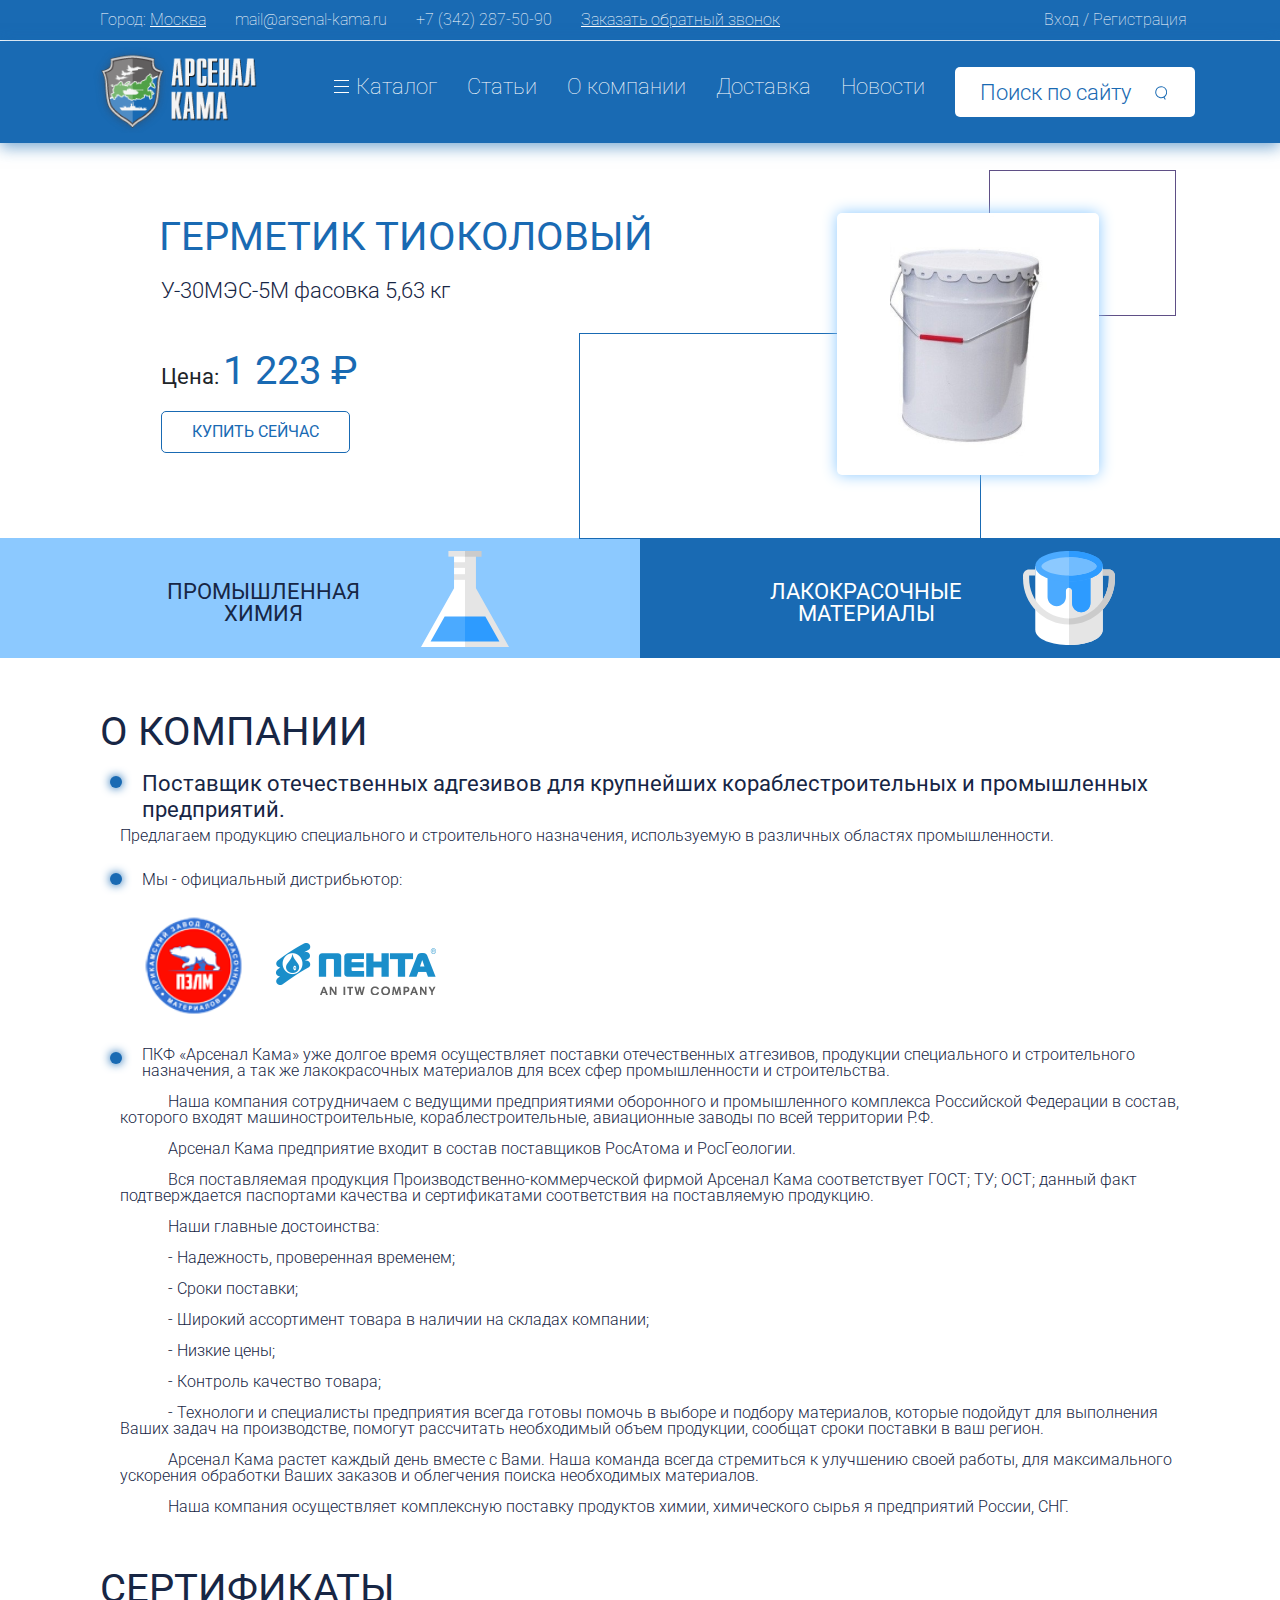
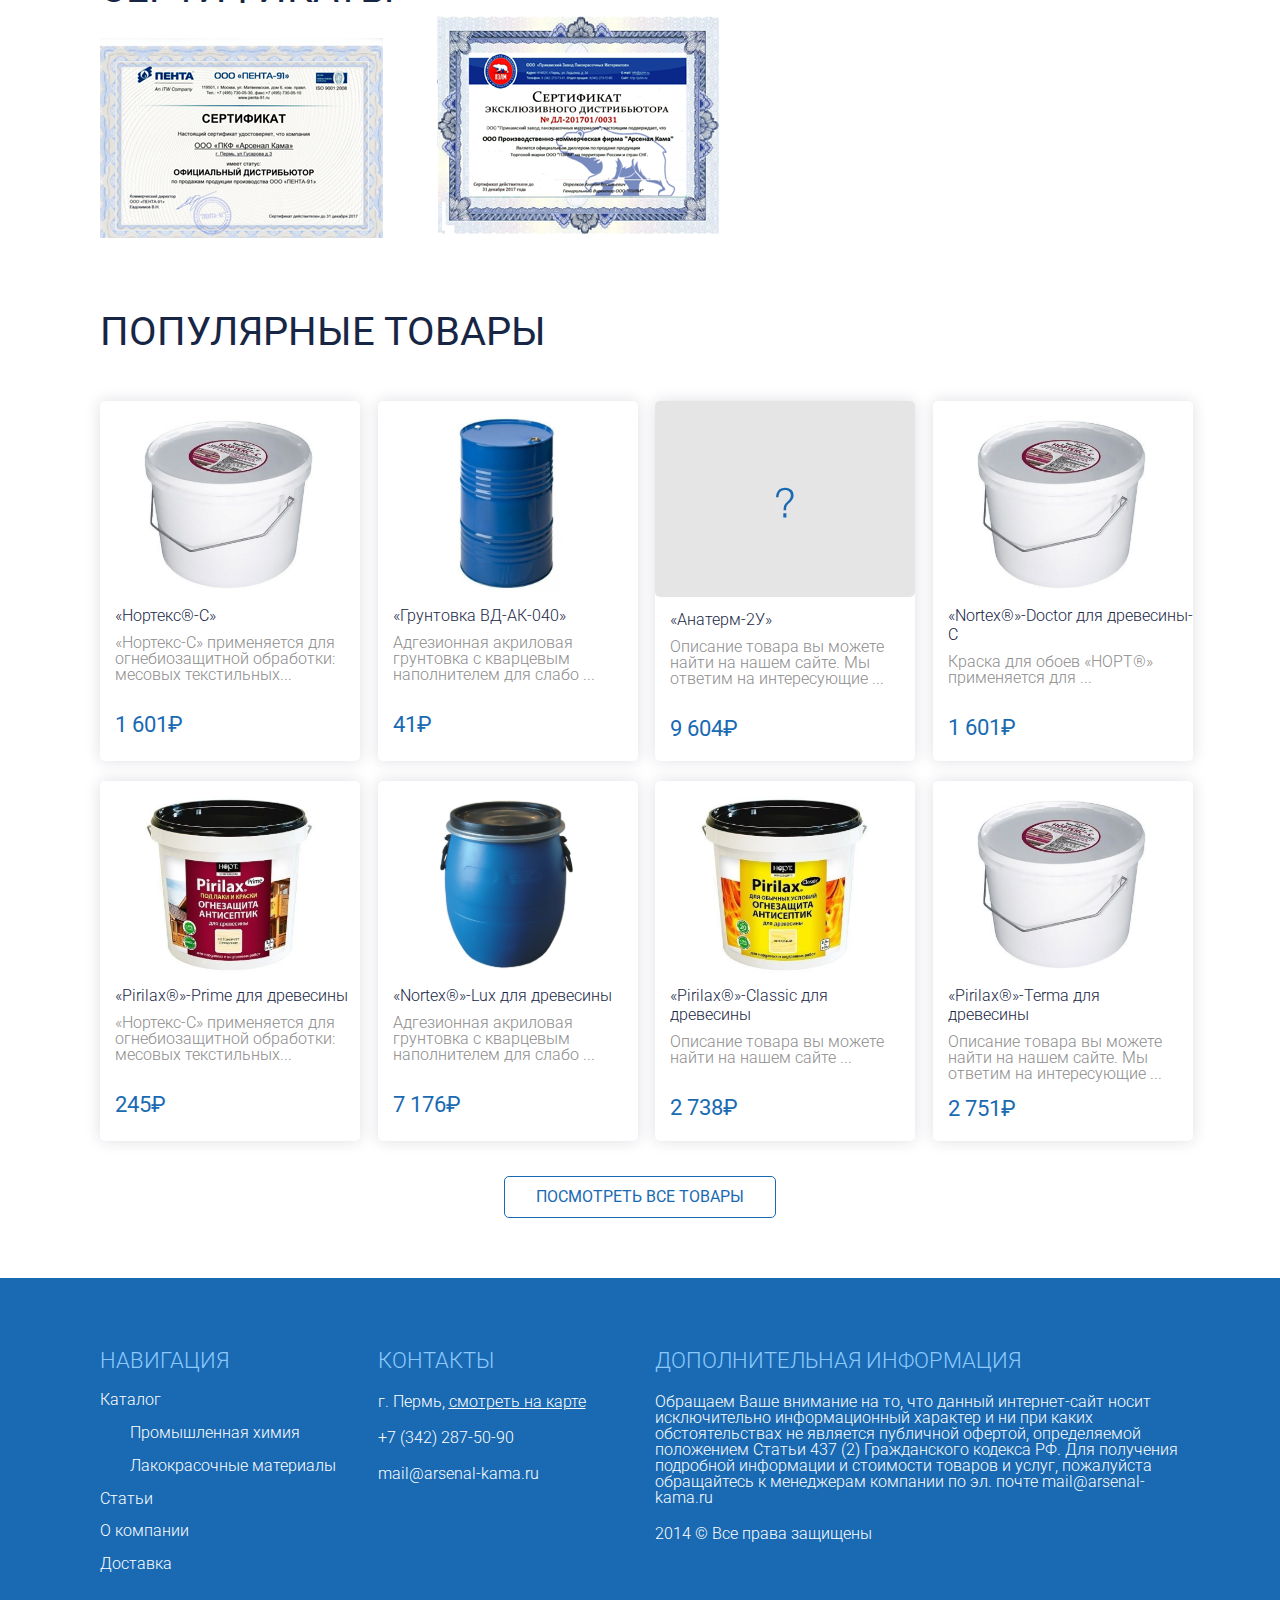
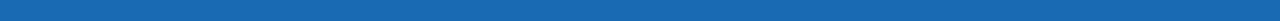
==== commit 53497a41: "16.03.19" ====
--- a/index.html
+++ b/index.html
@@ -1,5 +1,6 @@
 <!DOCTYPE html>
 <html lang="en">
+
 <head>
     <meta charset="UTF-8">
     <meta name="viewport" content="width=device-width, initial-scale=1.0">
@@ -9,6 +10,7 @@
     <link href="https://fonts.googleapis.com/css?family=Roboto:100,300,400&display=swap" rel="stylesheet">
     <link rel="stylesheet" href="css/main.css">
 </head>
+
 <body>
 
     <div id="contacts" class="container-fluid">
@@ -31,7 +33,7 @@
         <div class="nav-container">
 
             <div class="logo"><img src="img/logo.png"></div>
-                    
+
             <!-- НАВИГАЦИЯ -->
             <div class="nav-wrapper">
 
@@ -42,7 +44,8 @@
                     <li class="nav__item"><a href="#" class="nav__link">О компании</a></li>
                     <li class="nav__item"><a href="#" class="nav__link">Доставка</a></li>
                     <li class="nav__item"><a href="#" class="nav__link">Новости</a></li>
-                    <li><input type="search" name="search" id="input__search" placeholder="Поиск по сайту"></input></li>
+                    <li><input type="search" name="search" id="input__search" value="Поиск по сайту"></input>
+                    </li>
                 </ul>
 
                 <div></div>
@@ -75,8 +78,8 @@
             </div>
         </div>
     </div>
-    
-<!--Герметик тиоколовый-->
+
+    <!--Герметик тиоколовый-->
 
     <div id="product">
         <div class="container">
@@ -91,7 +94,7 @@
                         <p id="price_size2" class="price">1 223 &#8381</p>
                     </div>
                     <div class="button_buy">
-                    <button class="buy_now">Купить сейчас</button>
+                        <button class="buy_now">Купить сейчас</button>
                     </div>
                 </div>
                 <div class="col-md-4 decor">
@@ -105,7 +108,7 @@
         </div>
     </div>
 
-<!--Категории-->
+    <!--Категории-->
     <div class="container-fluid">
         <div class="row">
             <div class="col-12 col-md-6 chemistry">
@@ -129,7 +132,7 @@
         </div>
     </div>
 
-<!--О компании-->
+    <!--О компании-->
     </div>
     <div id="about_company">
         <div class="container">
@@ -152,16 +155,16 @@
                 <p>Арсенал Кама предприятие входит в состав поставщиков РосАтома и РосГеологии.</p>
                 <p>Вся поставляемая продукция Производственно-коммерческой фирмой Арсенал Кама соответствует ГОСТ; ТУ; ОСТ; данный факт подтверждается паспортами качества и сертификатами соответствия на поставляемую продукцию.</p>
                 <p>Наши главные достоинства:</p>
-                <p>- Надежность, проверенная временем;</p> 
+                <p>- Надежность, проверенная временем;</p>
                 <p>- Сроки поставки;</p>
                 <p>- Широкий ассортимент товара в наличии на складах компании;</p>
                 <p>- Низкие цены;</p>
                 <p>- Контроль качество товара;</p>
-                <p>- Технологи и специалисты предприятия всегда готовы помочь в выборе и подбору материалов, которые подойдут для выполнения Ваших задач на производстве, помогут рассчитать необходимый объем продукции, сообщат сроки поставки в ваш регион.<br> 
-                <p>Арсенал Кама растет каждый день вместе с Вами. Наша команда всегда стремиться к улучшению своей работы, для максимального ускорения обработки Ваших заказов и облегчения поиска необходимых материалов.</p>
-                    
-                    
-                <p>Наша компания осуществляет комплексную поставку продуктов химии, химического сырья я предприятий России, СНГ.</p>
+                <p>- Технологи и специалисты предприятия всегда готовы помочь в выборе и подбору материалов, которые подойдут для выполнения Ваших задач на производстве, помогут рассчитать необходимый объем продукции, сообщат сроки поставки в ваш регион.<br>
+                    <p>Арсенал Кама растет каждый день вместе с Вами. Наша команда всегда стремиться к улучшению своей работы, для максимального ускорения обработки Ваших заказов и облегчения поиска необходимых материалов.</p>
+
+
+                    <p>Наша компания осуществляет комплексную поставку продуктов химии, химического сырья я предприятий России, СНГ.</p>
             </div>
         </div>
     </div>
@@ -173,12 +176,13 @@
         </div>
     </div>
 
-<!--Популярные продукты-->
+    <!--Популярные продукты-->
+   <!----> 
     <div id="popular_products">
         <div class="container">
             <h2>Популярные товары</h2>
             <div class="row row_marg">
-                <div class="col-sm-6 col-md-4 col-xl-3">
+                <div class="col-sm-6 col-lg-4 col-xl-3">
                     <a href="">
                         <div class="p_product">
                             <img src="img/norteks-s.svg" class="norteks-s" alt="">
@@ -188,7 +192,7 @@
                         </div>
                     </a>
                 </div>
-                <div class="col-sm-6 col-md-4 col-xl-3">
+                <div class="col-sm-6 col-lg-4 col-xl-3">
                     <a href="">
                         <div class="p_product">
                             <img src="img/vd-ak.svg" class="another_p" alt="">
@@ -198,7 +202,7 @@
                         </div>
                     </a>
                 </div>
-                <div class="col-sm-6 col-md-4 col-xl-3">
+                <div class="col-sm-6 col-lg-4 col-xl-3">
                     <a href="">
                         <div class="p_product">
                             <img src="img/anaterm-2u.svg" id="anaterm_2u" alt="">
@@ -208,7 +212,7 @@
                         </div>
                     </a>
                 </div>
-                <div class="col-sm-6 col-md-4 col-xl-3">
+                <div class="col-sm-6 col-lg-4 col-xl-3">
                     <a href="">
                         <div class="p_product">
                             <img src="img/norteks-s.svg" class="norteks-s" alt="">
@@ -218,7 +222,7 @@
                         </div>
                     </a>
                 </div>
-                <div class="col-sm-6 col-md-4 col-xl-3">
+                <div class="col-sm-6 col-lg-4 col-xl-3">
                     <a href="">
                         <div class="p_product">
                             <img src="img/pirilax_prime.svg" class="another_p" alt="">
@@ -228,7 +232,7 @@
                         </div>
                     </a>
                 </div>
-                <div class="col-sm-6 col-md-4 col-xl-3">
+                <div class="col-sm-6 col-lg-4 col-xl-3">
                     <a href="">
                         <div class="p_product">
                             <img src="img/nortex_lux.svg" class="another_p" alt="">
@@ -238,23 +242,23 @@
                         </div>
                     </a>
                 </div>
-                <div class="col-sm-6 col-md-4 col-xl-3">
+                <div class="col-sm-6 col-lg-4 col-xl-3">
                     <a href="">
                         <div class="p_product">
                             <img src="img/pirilax_classic.svg" class="another_p" alt="">
-                            <h4>&laquoPirilax&#174&raquo-Classic для <br>
-                                древесины</h4>
+                            <h4>&laquoPirilax&#174&raquo-Classic для <br> древесины
+                            </h4>
                             <p class="about_p">Описание товара вы можете найти на нашем сайте ...</p>
                             <p class="price_p">2 738&#8381</p>
                         </div>
                     </a>
                 </div>
-                <div class="col-sm-6 col-md-4 col-xl-3">
+                <div class="col-sm-6 col-lg-4 col-xl-3">
                     <a href="">
                         <div class="p_product">
                             <img src="img/norteks-s.svg" class="norteks-s" alt="">
-                            <h4>&laquoPirilax&#174&raquo-Terma для <br>
-                                древесины</h4>
+                            <h4>&laquoPirilax&#174&raquo-Terma для <br> древесины
+                            </h4>
                             <p class="about_p">Описание товара вы можете найти на нашем сайте. Мы ответим на интересующие ...</p>
                             <p class="price_p" id="last_p">2 751&#8381</p>
                         </div>
@@ -267,7 +271,7 @@
         </div>
     </div>
 
-<!--Футер-->
+    <!--Футер-->
     <div id="footer">
         <div class="container">
             <div class="row">
@@ -288,7 +292,8 @@
                 </div>
                 <div class="col-md-12 col-xl-6">
                     <h3>Дополнительная информация</h3>
-                    <p>Обращаем Ваше внимание на то, что данный интернет-сайт носит исключительно информационный характер и ни при каких обстоятельствах не является публичной офертой, определяемой положением Статьи 437 (2) Гражданского кодекса РФ. Для получения подробной информации и стоимости товаров и услуг, пожалуйста обращайтесь к менеджерам компании по эл. почте mail@arsenal-kama.ru</p>
+                    <p>Обращаем Ваше внимание на то, что данный интернет-сайт носит исключительно информационный характер и ни при каких обстоятельствах не является публичной офертой, определяемой положением Статьи 437 (2) Гражданского кодекса РФ. Для получения
+                        подробной информации и стоимости товаров и услуг, пожалуйста обращайтесь к менеджерам компании по эл. почте mail@arsenal-kama.ru</p>
                     <p>2014 &copy Все права защищены</p>
                 </div>
             </div>
@@ -296,4 +301,5 @@
     </div>
     <script src="js/main.js"></script>
 </body>
+
 </html>--- a/css/main.css
+++ b/css/main.css
@@ -1,92 +1,111 @@
 * {
-	box-sizing: border-box;
+    box-sizing: border-box;
 }
 
 body {
-	margin: 0;
-}
-
-.container{
-	max-width: 1110px;
-}
+    margin: 0;
+}
+
+.container {
+    max-width: 1110px;
+}
+
+
 /*КОНТАКТЫ*/
 
-#contacts{
+#contacts {
     background-color: #196AB3;
     min-height: 40px;
     border-bottom: 1px solid white;
 }
-#contacts ul{
+
+#contacts ul {
     font-family: 'Roboto';
     font-weight: 100;
     display: inline;
-	color: white;
-	padding-left: 15px;
+    color: white;
+    padding-left: 15px;
     margin: 0;
     line-height: 40px;
 }
-#contacts ul li{
+
+#contacts ul li {
     font-family: 'Roboto';
     font-weight: 100;
     font-size: 16px;
     display: inline;
     color: white;
 }
-#city{
+
+#city {
     padding-right: 25px;
 }
-#mail{
+
+#mail {
     padding-right: 25px;
 }
-#phone{
+
+#phone {
     padding-right: 25px;
 }
-#call{
+
+#call {
     text-decoration: underline;
 }
-#reg{
+
+#reg {
     padding-left: 260px;
 }
-#contacts ul li button{
+
+#contacts ul li button {
     color: white;
     background: transparent;
     border: none;
     padding: 0;
     font-weight: 100;
 }
-@media (max-width: 1200px){
-    #contacts{
-    display: none;
-    }
-}
-@media (max-width:1000px){
-    #nav ul{
+
+@media (max-width: 1200px) {
+    #contacts {
+        display: none;
+    }
+}
+
+@media (max-width:1000px) {
+    #nav ul {
         margin: 0 auto;
     }
-    #nav ul li input{
+    #nav ul li input {
         margin: 0 auto;
     }
 }
-@media (max-width:1100px){
-    #reg{
+
+@media (max-width:1100px) {
+    #reg {
         padding-left: 30px;
     }
 }
 
+
 /*МЕНЮ НАВИГАЦИЯ*/
-#navigation{
-	background-color: #196AB3;
-	box-shadow: 0px 4px 15px rgba(25, 106, 179, 0.6);
-}
+
+#navigation {
+    background-color: #196AB3;
+    box-shadow: 0px 4px 15px rgba(25, 106, 179, 0.6);
+}
+
 .nav-container {
-	display: flex;
-	align-items: center;
-	margin-left: auto;
-	margin-right: auto;
-	max-width: 1110px;
-
-}
+    justify-content: space-between;
+    display: flex;
+    align-items: center;
+    margin-left: auto;
+    margin-right: auto;
+    max-width: 1110px;
+}
+
+
 /* Условие для экранов с шириной от 0 до 1200px */
+
 @media (max-width: 768px) {
     .nav-container {
         padding-left: 15px;
@@ -94,85 +113,95 @@
     }
 }
 
+
 /* ------------ Desktop navigation ----------- */
-.logo{
-	padding: 6px 0 10px 0;
-}
+.nav__item:first-child {
+    margin-left: 45px;
+}
+.logo {
+    padding: 6px 0 10px 0;
+}
+
 .nav {
-	list-style-type: none;
-	margin: 0;
-	padding: 0;
-	display: flex;
-}
-#hamburger{
-	margin-top: -7px;
-	padding-right: 7px;
-}
-#input__search{
-	background-image: url('../img/search.svg');
-	background-repeat: no-repeat;
-	background-position: 198px;
-	background-size: 17px;
-	margin-left: 0;
-	height: 50px;
-	width: 240px;
-	border: none;
-	border-radius: 5px;
-}
-::placeholder{
-	padding: 0 25px;
-	font-size: 22px;
-	font-family: 'Roboto';
-	font-weight: 300;
-	color: #196AB3;
+    list-style-type: none;
+    margin: 0;
+    padding: 0;
+    display: flex;
+}
+
+#hamburger {
+    margin-top: -7px;
+    padding-right: 7px;
+}
+
+#input__search {
+    background-image: url('../img/search.svg');
+    background-repeat: no-repeat;
+    background-position: 198px;
+    background-size: 17px;
+    margin-left: 0;
+    height: 50px;
+    width: 240px;
+    border: none;
+    border-radius: 5px;
+    padding: 0 25px;
+    font-size: 22px;
+    font-family: 'Roboto';
+    font-weight: 300;
+    color: #196AB3;
 }
 
 /* Условие для экранов с шириной от 0 до 1200px */
-@media (max-width: 1200px) {
+
+@media (max-width: 760px) {
     .nav {
-       display: none;
+        display: none;
     }
 }
 
 .nav__item {
-	margin-right: 30px;
-}
-.nav__item:last-child{
-	margin-right: 0;
+    margin-right: 30px;
+}
+
+.nav__item:last-child {
+    margin-right: 0;
 }
 .nav__item:first-child {
-	margin-left: 45px;
+margin-left: 0;
 }
 
 .nav__link {
-	font-size: 22px;
+    font-size: 22px;
     font-family: 'Roboto';
     font-weight: 100;
     display: inline;
     color: white;
     padding-left: 0;
     margin: 0;
-	line-height: 40px;
-	text-decoration: none;
+    line-height: 40px;
+    text-decoration: none;
 }
 
 .nav__link:hover {
-	color: #ffd600;
-}
+    color: #ffd600;
+}
+
 
 /* --------------- Mobile navigation button ----------- */
 
 .menu-icon {
     z-index: 19;
-	position: relative;
+    position: relative;
     display: none;
-	width: 30px;
+    width: 30px;
     height: 30px;
     cursor: pointer;
 }
 
+
 /* Условие для экранов с шириной от 0 до 1200px */
-@media (max-width: 1200px) {
+
+@media (max-width: 760px) {
     .menu-icon {
         display: flex;
         justify-content: center;
@@ -181,48 +210,48 @@
 }
 
 .menu-icon-line {
-	position: relative;
-	width: 30px;
-	height: 5px;
-	background-color: #fff;
+    position: relative;
+    width: 30px;
+    height: 5px;
+    background-color: #fff;
 }
 
 .menu-icon-line::before {
-	position: absolute;
-	left: 0;
-	top: -10px;
-	content: '';
-	width: 30px;
-	height: 5px;
-	background-color: #fff;
-	transition: transform 0.2s ease-in, top 0.2s linear 0.2s;
+    position: absolute;
+    left: 0;
+    top: -10px;
+    content: '';
+    width: 30px;
+    height: 5px;
+    background-color: #fff;
+    transition: transform 0.2s ease-in, top 0.2s linear 0.2s;
 }
 
 .menu-icon-line::after {
-	position: absolute;
-	left: 0;
-	top: 10px;
-	content: '';
-	width: 30px;
-	height: 5px;
-	background-color: #fff;
-	transition: transform 0.2s ease-in, top 0.2s linear 0.2s;
+    position: absolute;
+    left: 0;
+    top: 10px;
+    content: '';
+    width: 30px;
+    height: 5px;
+    background-color: #fff;
+    transition: transform 0.2s ease-in, top 0.2s linear 0.2s;
 }
 
 .menu-icon.menu-icon-active .menu-icon-line {
-	background-color: transparent;
+    background-color: transparent;
 }
 
 .menu-icon.menu-icon-active .menu-icon-line::before {
-	transform: rotate(45deg);
-	top: 0;
-	transition: top 0.2s linear, transform 0.2s ease-in 0.2s;
+    transform: rotate(45deg);
+    top: 0;
+    transition: top 0.2s linear, transform 0.2s ease-in 0.2s;
 }
 
 .menu-icon.menu-icon-active .menu-icon-line::after {
-	transform: rotate(-45deg);
-	top: 0;
-	transition: top 0.2s linear, transform 0.2s ease-in 0.2s;
+    transform: rotate(-45deg);
+    top: 0;
+    transition: top 0.2s linear, transform 0.2s ease-in 0.2s;
 }
 
 
@@ -231,17 +260,19 @@
 .mobile-nav {
     z-index: 9;
     display: block;
-    position: absolute;
+    position: fixed;
     right: -350px;
     top: 0;
     height: 100vh;
     width: 350px;
     padding: 50px;
     background-color: rgba(25, 106, 179, 0.7);
-	transition: transform 0.4s ease-in;
-}
+    transition: transform 0.4s ease-in;
+}
+
 
 /* Условие для экранов с шириной от 0 до 1200px */
+
 @media (max-width: 768px) {
     .mobile-nav {
         width: 320px;
@@ -254,7 +285,7 @@
 }
 
 .mobile-nav__title {
-	font-size: 22px;
+    font-size: 22px;
     font-family: 'Roboto';
     font-weight: 400;
     margin-bottom: 30px;
@@ -274,7 +305,7 @@
 .mobile-nav__link {
     color: #fff;
     text-decoration: none;
-	font-size: 22px;
+    font-size: 22px;
     font-family: 'Roboto';
     font-weight: 100;
     display: inline;
@@ -284,32 +315,35 @@
     color: #ffd600;
 }
 
-.mobile-nav__contacts{
+.mobile-nav__contacts {
     color: #fff;
-	font-size: 16px;
-    font-family: 'Roboto';
-	font-weight: 100;
-	text-decoration: none;
-	padding: 0;
-	list-style-type: none;
-	line-height: 2em;
-}
-
-.mobile-nav__contacts button{
-	font-size: 22px;
-	border: 1px solid white;
-	border-radius: 5px;
-	margin: 5px 0 5px 0;
-	padding: 10px 10px 10px 10px;
-	background: transparent;
-	color: white;
-}
-.mobile-nav__contacts button:hover{
-	background-color: #ffd600;
-}
+    font-size: 16px;
+    font-family: 'Roboto';
+    font-weight: 100;
+    text-decoration: none;
+    padding: 0;
+    list-style-type: none;
+    line-height: 2em;
+}
+
+.mobile-nav__contacts button {
+    font-size: 22px;
+    border: 1px solid white;
+    border-radius: 5px;
+    margin: 5px 0 5px 0;
+    padding: 10px 10px 10px 10px;
+    background: transparent;
+    color: white;
+}
+
+.mobile-nav__contacts button:hover {
+    background-color: #ffd600;
+}
+
 
 /*Герметик тиоколовый*/
-#product h1{
+
+#product h1 {
     padding: 70px 0 0 13px;
     font-size: 40px;
     font-family: 'Roboto';
@@ -317,31 +351,38 @@
     text-transform: uppercase;
     color: #196AB3;
 }
-.price{
+
+.price {
     display: inline;
 }
-#product .hermetic p{
+
+#product .hermetic p {
     padding: 5px 0 0 15px;
     font-size: 22px;
     font-family: 'Roboto';
     font-weight: 300;
     color: #172645;
 }
-.pad_top{
+
+.pad_top {
     padding-top: 18px;
     padding-left: 15px;
 }
-#price_size1{
-    font-size: 22px;
-}
-#price_size2{
+
+#price_size1 {
+    font-size: 22px;
+}
+
+#price_size2 {
     font-size: 40px;
     color: #196AB3;
 }
-#popular_products a:hover{
-	text-decoration: none;
-}
-.buy_now{
+
+#popular_products a:hover {
+    text-decoration: none;
+}
+
+.buy_now {
     margin: 10px 0 0 15px;
     background: transparent;
     border: 1px solid #196AB3;
@@ -353,12 +394,13 @@
     color: #196AB3;
     text-transform: uppercase;
 }
-.buy_now:hover{
-	background: #196AB3;
-	color: white;
-}
-
-.hermetic_box{
+
+.buy_now:hover {
+    background: #196AB3;
+    color: white;
+}
+
+.hermetic_box {
     width: 262px;
     height: 262px;
     background: #FFFFFF;
@@ -368,178 +410,191 @@
     margin-right: 50px;
     right: 0;
 }
-.hermetic_box img{
+
+.hermetic_box img {
     padding-left: 53px;
 }
 
-#decoration_rechtangle1{
+#decoration_rechtangle1 {
     margin-left: -215px;
     margin-top: 190px;
     width: 402px;
     height: 206px;
     border: 1px solid #196AB3;
 }
-#decoration_rechtangle2{
+
+#decoration_rechtangle2 {
     margin-top: 27px;
     margin-left: 195px;
     width: 187px;
     height: 146px;
     border: 1px solid #5F4F86;
 }
-@media (min-width:700px){
-    .button_buy{
+
+@media (min-width:700px) {
+    .button_buy {
         margin-bottom: 50px;
     }
 }
-@media (min-width:800px){
-    .decor{
+
+@media (min-width:800px) {
+    .decor {
         position: relative;
     }
-    .hermetic_box{
+    .hermetic_box {
         z-index: 3;
         position: absolute;
     }
-    #decoration_rechtangle1{
+    #decoration_rechtangle1 {
         z-index: 1;
         position: absolute;
     }
-    #decoration_rechtangle2{
+    #decoration_rechtangle2 {
         z-index: 2;
         position: absolute;
     }
-    .buy_now{
+    .buy_now {
         margin-bottom: 35px;
     }
 }
-@media (max-width:800px){
-    .hermetic_box{
+
+@media (max-width:800px) {
+    .hermetic_box {
         margin: 0 auto;
         margin-top: 50px;
         margin-bottom: 50px;
     }
-    #product h1{
+    #product h1 {
         text-align: center;
     }
-    .buy_now{
+    .buy_now {
         display: block;
         margin: 0 auto;
     }
-    #product p{
+    #product p {
         text-align: center;
     }
-    .price{
+    .price {
         display: block;
         text-align: center;
     }
-    #price_size1{
+    #price_size1 {
         margin-bottom: 0;
     }
 }
-@media (min-width:1000px){
-    .decor{
+
+@media (min-width:1000px) {
+    .decor {
         position: relative;
     }
-    #decoration_rechtangle1{
+    #decoration_rechtangle1 {
         position: absolute;
     }
-    #decoration_rechtangle1{
+    #decoration_rechtangle1 {
         position: absolute;
     }
 }
-@media (max-width:1000px){
-    #decoration_rechtangle1{
+
+@media (max-width:1000px) {
+    #decoration_rechtangle1 {
         display: none;
     }
-    #decoration_rechtangle2{
+    #decoration_rechtangle2 {
         display: none;
     }
 }
 
 
 /*Категории*/
-.chemistry{
-	position: relative;
-	padding: 0;
-	height: 120px;
-}
-.paint{
-	position: relative;
-	padding: 0;
-	height: 120px;
-}
-.chemistry__button{
-
-	width: 100%;
-	height: 100%;
-	background-color: #8CC9FF;
-	border: none;
-}
-.paint__button{
-
-	width: 100%;
-	height: 100%;
-	background-color: #196AB3;
-	border: none;
-}
-.chemistry__button:hover{
-	background-color:#ffd600;
-}
-.paint__button:hover{
-	background-color:#ffd600;
-}
-
-.chemistry_abs p{
+
+.chemistry {
+    position: relative;
+    padding: 0;
+    height: 120px;
+}
+
+.paint {
+    position: relative;
+    padding: 0;
+    height: 120px;
+}
+
+.chemistry__button {
+    width: 100%;
+    height: 100%;
+    background-color: #8CC9FF;
+    border: none;
+}
+
+.paint__button {
+    width: 100%;
+    height: 100%;
+    background-color: #196AB3;
+    border: none;
+}
+
+.chemistry__button:hover {
+    background-color: #ffd600;
+}
+
+.paint__button:hover {
+    background-color: #ffd600;
+}
+
+.chemistry_abs p {
     float: left;
     font-size: 22px;
     font-family: 'Roboto';
-	font-weight: 400;
-	padding-top: 30px;
-	padding-right: 60px;
+    font-weight: 400;
+    padding-top: 30px;
+    padding-right: 60px;
     color: #172645;
     text-transform: uppercase;
     line-height: 1em;
 }
 
-.paint_abs p{
+.paint_abs p {
     float: left;
     font-size: 22px;
     font-family: 'Roboto';
-	font-weight: 400;
-	padding-top: 30px;
-	padding-right: 60px;
+    font-weight: 400;
+    padding-top: 30px;
+    padding-right: 60px;
     color: white;
     text-transform: uppercase;
     line-height: 1em;
 }
-@media (max-width:1100px){
-	.chemistry_abs{
-		display: flex;
-		justify-content: center;
-		align-items: center;
-	}
-	.paint_abs{
-		display: flex;
-		justify-content: center;
-		align-items: center;
-	}
-}
-@media (min-width:1100px){
-	.chemistry_abs{
-		position: absolute;
-		right: 130px;
-		top: 13px;
-	}
-	.paint_abs{
-		position: absolute;
-		left: 130px;
-		top: 13px;
-	}
+
+@media (max-width:1100px) {
+    .chemistry_abs {
+        display: flex;
+        justify-content: center;
+        align-items: center;
+    }
+    .paint_abs {
+        display: flex;
+        justify-content: center;
+        align-items: center;
+    }
+}
+
+@media (min-width:1100px) {
+    .chemistry_abs {
+        position: absolute;
+        right: 130px;
+        top: 13px;
+    }
+    .paint_abs {
+        position: absolute;
+        left: 130px;
+        top: 13px;
+    }
 }
 
 
 /*О компании*/
 
-#about_company h2{
+#about_company h2 {
     margin: 50px 0 0 0px;
     font-size: 40px;
     font-family: 'Roboto';
@@ -547,29 +602,34 @@
     text-transform: uppercase;
     color: #172645;
 }
-#ellipse1{
+
+#ellipse1 {
     margin: 10px 10px 0 0px;
     float: left;
 }
-#text1 h3{
+
+#text1 h3 {
     margin: 15px 0 0 20px;
     font-size: 22px;
     font-family: 'Roboto';
     font-weight: 400;
     color: #172645;
 }
-#text1 p{
+
+#text1 p {
     margin: 0 0 0 20px;
     font-size: 16px;
     font-family: 'Roboto';
     font-weight: 300;
     color: #172645;
 }
-#ellipse2{
+
+#ellipse2 {
     margin: 0 10px 0 0px;
     float: left;
 }
-#text2 p{
+
+#text2 p {
     margin: 15px 0 0 20px;
     padding-top: 5px;
     font-size: 16px;
@@ -577,18 +637,22 @@
     font-weight: 300;
     color: #172645;
 }
-#pzlm{
+
+#pzlm {
     margin: 22px 27px 0 0;
 }
-#penta{
+
+#penta {
     margin-top: 30px;
 }
-#ellipse3{
+
+#ellipse3 {
     margin: 10px 10px 0 0px;
     float: left;
 }
-#text3 p{
-    text-indent:3em;
+
+#text3 p {
+    text-indent: 3em;
     margin: 15px 0 0 20px;
     font-size: 16px;
     font-family: 'Roboto';
@@ -596,14 +660,16 @@
     color: #172645;
     line-height: 1em;
 }
-#text_start{
+
+#text_start {
     text-indent: 0 !important;
     padding-top: 15px;
 }
 
 
 /*Сертификаты*/
-#sertificates h2{
+
+#sertificates h2 {
     margin: 50px 0 0 0px;
     font-size: 40px;
     font-family: 'Roboto';
@@ -611,13 +677,16 @@
     text-transform: uppercase;
     color: #172645;
 }
-#sert1{
+
+#sert1 {
     display: inline;
     margin: 25px 50px 0 0;
 }
 
+
 /*Популярные продукты*/
-#popular_products h2{
+
+#popular_products h2 {
     margin: 70px 0 0 0px;
     font-size: 40px;
     font-family: 'Roboto';
@@ -625,7 +694,8 @@
     text-transform: uppercase;
     color: #172645;
 }
-.p_product{
+
+.p_product {
     margin-top: 20px;
     margin-right: 5px;
     width: 260px;
@@ -634,29 +704,36 @@
     box-shadow: 0px 0px 15px rgba(37, 23, 69, 0.15);
     border-radius: 5px;
 }
-.p_product:hover{
-	background: #8CC9FF;
-}
-.row_marg{
+
+.p_product:hover {
+    background: #8CC9FF;
+}
+
+.row_marg {
     margin-top: 25px;
 }
-.norteks-s{
+
+.norteks-s {
     margin: 15px 0 0 40px;
 }
-#anaterm_2u{
+
+#anaterm_2u {
     width: 260px;
 }
-.another_p{
+
+.another_p {
     margin: 15px 0 0 40px;
 }
-#popular_products .p_product h4{
+
+#popular_products .p_product h4 {
     margin: 13px 0 0 15px;
     font-size: 16px;
     font-family: 'Roboto';
     font-weight: 300;
     color: #172645;
 }
-.about_p{
+
+.about_p {
     margin: 10px 0 0 15px;
     font-size: 16px;
     font-family: 'Roboto';
@@ -664,17 +741,20 @@
     color: #8C8C8C;
     line-height: 1em;
 }
-.price_p{
+
+.price_p {
     margin: 25px 0 0 15px;
     font-size: 22px;
     font-family: 'Roboto';
     font-weight: 400;
     color: #196AB3;
 }
-#last_p{
+
+#last_p {
     margin: 10px 0 0 15px !important;
 }
-#popular_products button{
+
+#popular_products button {
     margin: 0 auto;
     margin-top: 35px;
     margin-bottom: 60px;
@@ -689,17 +769,20 @@
     background: transparent;
     text-transform: uppercase;
 }
-#popular_products button:hover{
-	background: #196AB3;
-	color: white;
+
+#popular_products button:hover {
+    background: #196AB3;
+    color: white;
 }
 
 
 /*Футер*/
-#footer{
+
+#footer {
     background-color: #196AB3;
 }
-#footer h3{
+
+#footer h3 {
     text-transform: uppercase;
     margin-top: 70px;
     font-size: 22px;
@@ -707,7 +790,8 @@
     font-weight: 300;
     color: #8CC9FF;
 }
-#footer a{
+
+#footer a {
     margin-top: 20px;
     display: block;
     font-size: 16px;
@@ -716,7 +800,8 @@
     color: white;
     line-height: 0.8em;
 }
-#footer p{
+
+#footer p {
     margin-top: 20px;
     font-size: 16px;
     font-family: 'Roboto';
@@ -724,17 +809,196 @@
     color: white;
     line-height: 1em;
 }
-#footer .a_pad{
+
+#footer .a_pad {
     padding-left: 30px !important;
 }
-#a_marg{
+
+#a_marg {
     margin-bottom: 50px;
 }
-@media (max-width:1200px){
-	.navigation__hidden{
-		display: none;
-	}
-	#footer h3{
-		margin-top: 25px;
-	}
-}+
+@media (max-width:1200px) {
+    .navigation__hidden {
+        display: none;
+    }
+    #footer h3 {
+        margin-top: 25px;
+    }
+}
+
+
+/*CHAT*/
+
+#chat h2 {
+    margin-top: 45px;
+    margin-bottom: 40px;
+    font-size: 40px;
+    font-family: 'Roboto';
+    font-weight: 400;
+    text-transform: uppercase;
+    color: #172645
+}
+
+#chat__window {
+    border: solid 1px #8CC9FF;
+    max-width: 1110px;
+    border-radius: 5px;
+}
+
+.chat__header {
+    display: flex;
+    align-items: center;
+    justify-content: center;
+    padding-top: 10px;
+    background: #8CC9FF;
+    height: 47px;
+    width: 100%;
+}
+
+.chat__header p {
+    font-size: 22px;
+    font-family: 'Roboto';
+    font-weight: 400;
+    color: #172645
+}
+
+.chat__mesages {
+    position: relative;
+}
+
+.message__right {
+    margin-top: 75px;
+    display: flex;
+    justify-content: flex-end;
+}
+
+.message__right p {
+    font-size: 16px;
+    font-family: 'Roboto';
+    font-weight: 400;
+    max-width: 540px;
+    padding: 15px 10px 10px 10px;
+    border-radius: 15px 0 15px 15px;
+    border: solid 1px #196AB3;
+    margin: 0;
+    margin-top: 35px;
+}
+
+.message__avatar {
+    margin: 0 15px 0 15px;
+    height: 64px;
+    width: 64px;
+    border-radius: 100%;
+    background-color: #C4C4C4;
+}
+
+.message__left {
+    margin-top: 75px;
+    display: flex;
+    justify-content: flex-start;
+}
+
+.message__left p {
+    font-family: 'Roboto';
+    font-weight: 400;
+    max-width: 540px;
+    max-width: 540px;
+    padding: 15px 10px 10px 10px;
+    border-radius: 0 15px 15px 15px;
+    background: #196AB3;
+    color: white;
+    margin: 0;
+    margin-top: 35px;
+}
+
+.message__left .message__avatar {
+    border-radius: 100%;
+    margin: 0 15px 0 15px;
+    height: 64px;
+    width: 64px;
+    border-radius: 100%;
+}
+
+.chat__input {
+    margin: 75px 15px 15px;
+    display: flex;
+    align-items: center;
+    justify-content: space-around;
+}
+
+#message {
+    display: flex;
+    flex: auto;
+    padding-left: 30px;
+    height: 42px;
+    max-width: 858px;
+    border: 1px solid #8CC9FF;
+    background: transparent;
+    border-radius: 5px;
+}
+
+#send {
+    padding-left: 30px;
+    display: flex;
+    flex: 0 0 152px;
+    font-family: 'Roboto';
+    font-weight: 400;
+    text-transform: uppercase;
+    height: 42px;
+    width: 152px;
+    background-color: #196AB3;
+    border: none;
+    border-radius: 5px;
+    font-family: 'Roboto';
+    font-weight: 400;
+    text-transform: uppercase;
+    color: white;
+}
+
+#send:hover {
+    background-color: #8CC9FF;
+}
+
+#file ::placeholder {
+    font-size: 16px;
+    font-family: 'Roboto';
+    font-weight: 400;
+    color: #8C8C8C;
+}
+
+.hide {
+    position: absolute;
+    overflow: hidden;
+    z-index: -1;
+    width: 0.1px;
+    height: 0.1px;
+    opacity: 0;
+}
+
+label {
+    display: flex;
+    flex: 0 0 42px;
+    width: 42px;
+    height: 42px;
+    border: none;
+    border-radius: 5px;
+    background: url('../img/clip.svg') center center no-repeat;
+    background-color: #8CC9FF;
+    margin: 0 15px 0 15px;
+}
+
+label:hover {
+    background-color: #196AB3;
+}
+
+.chat__input form {
+    display: flex;
+    justify-content: center;
+    width: 100%;
+}
+
+
+/*Кастомизация инпут файл
+
+*/